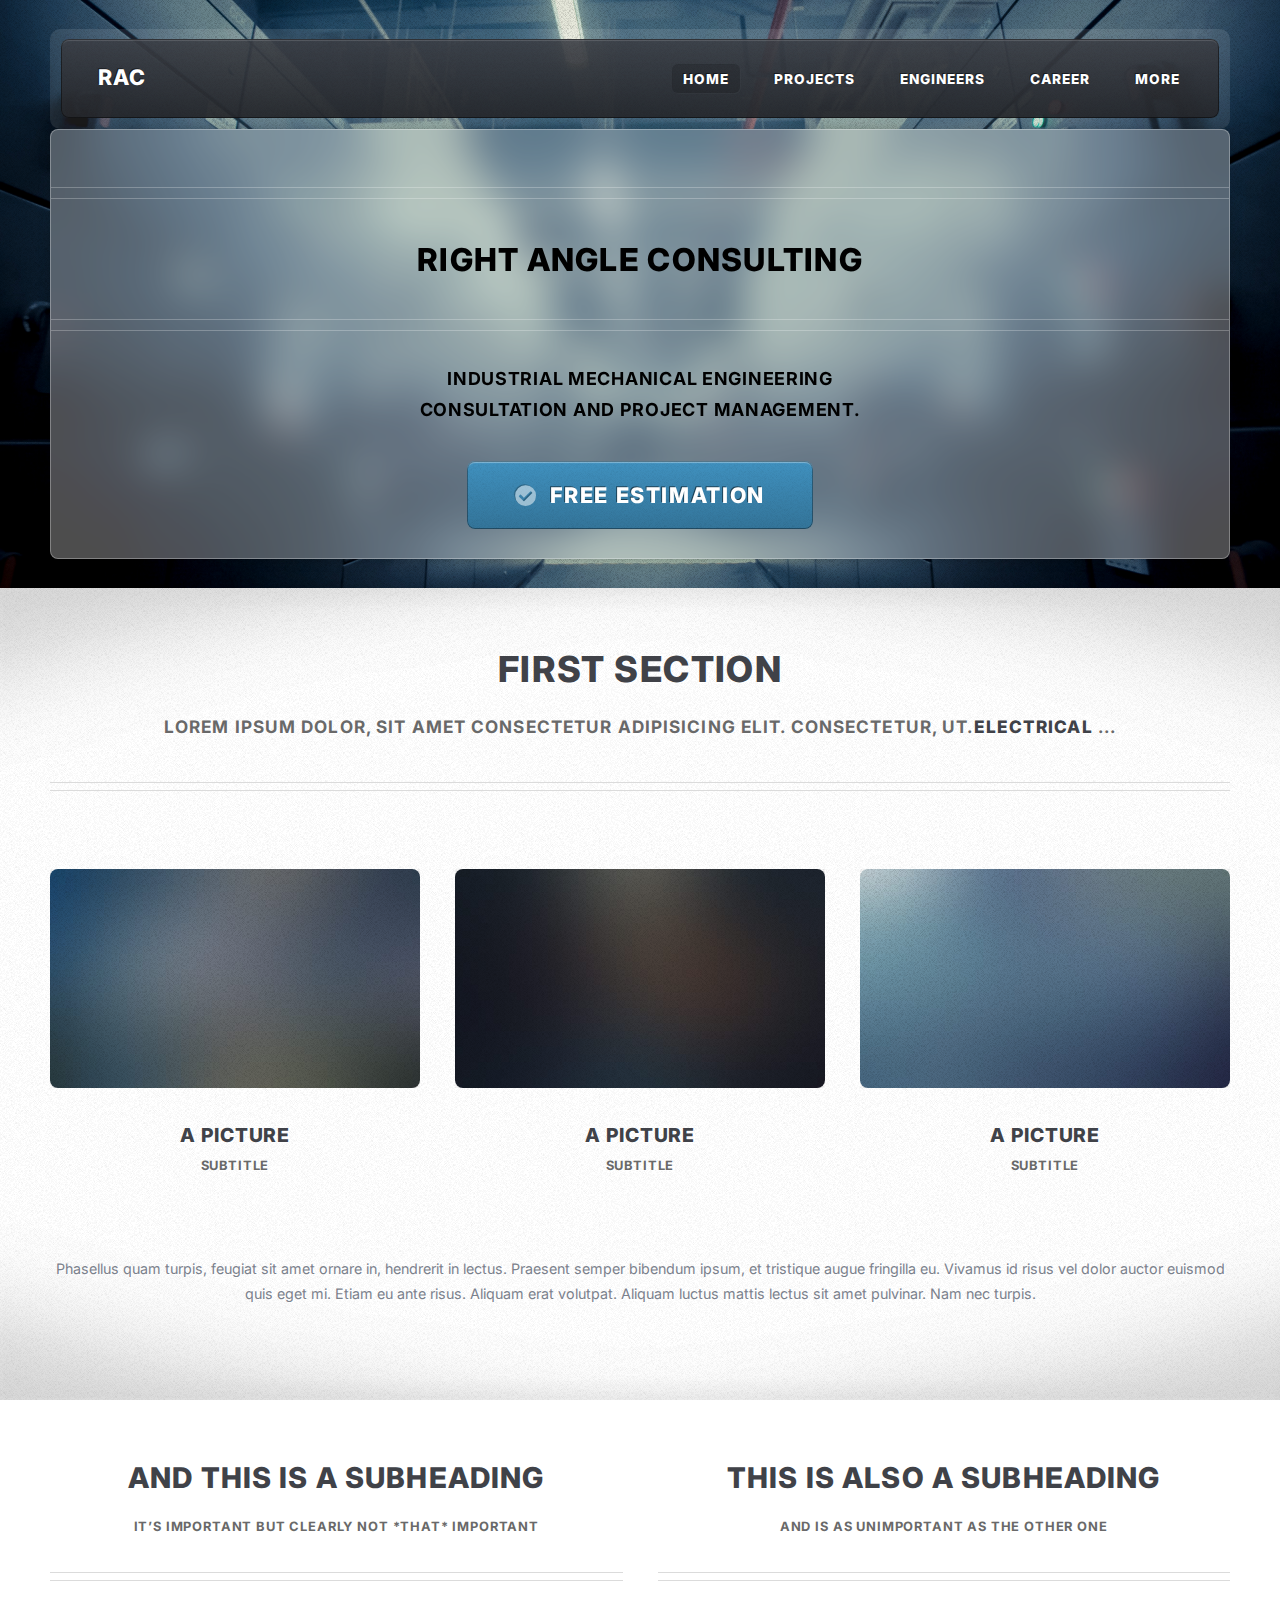
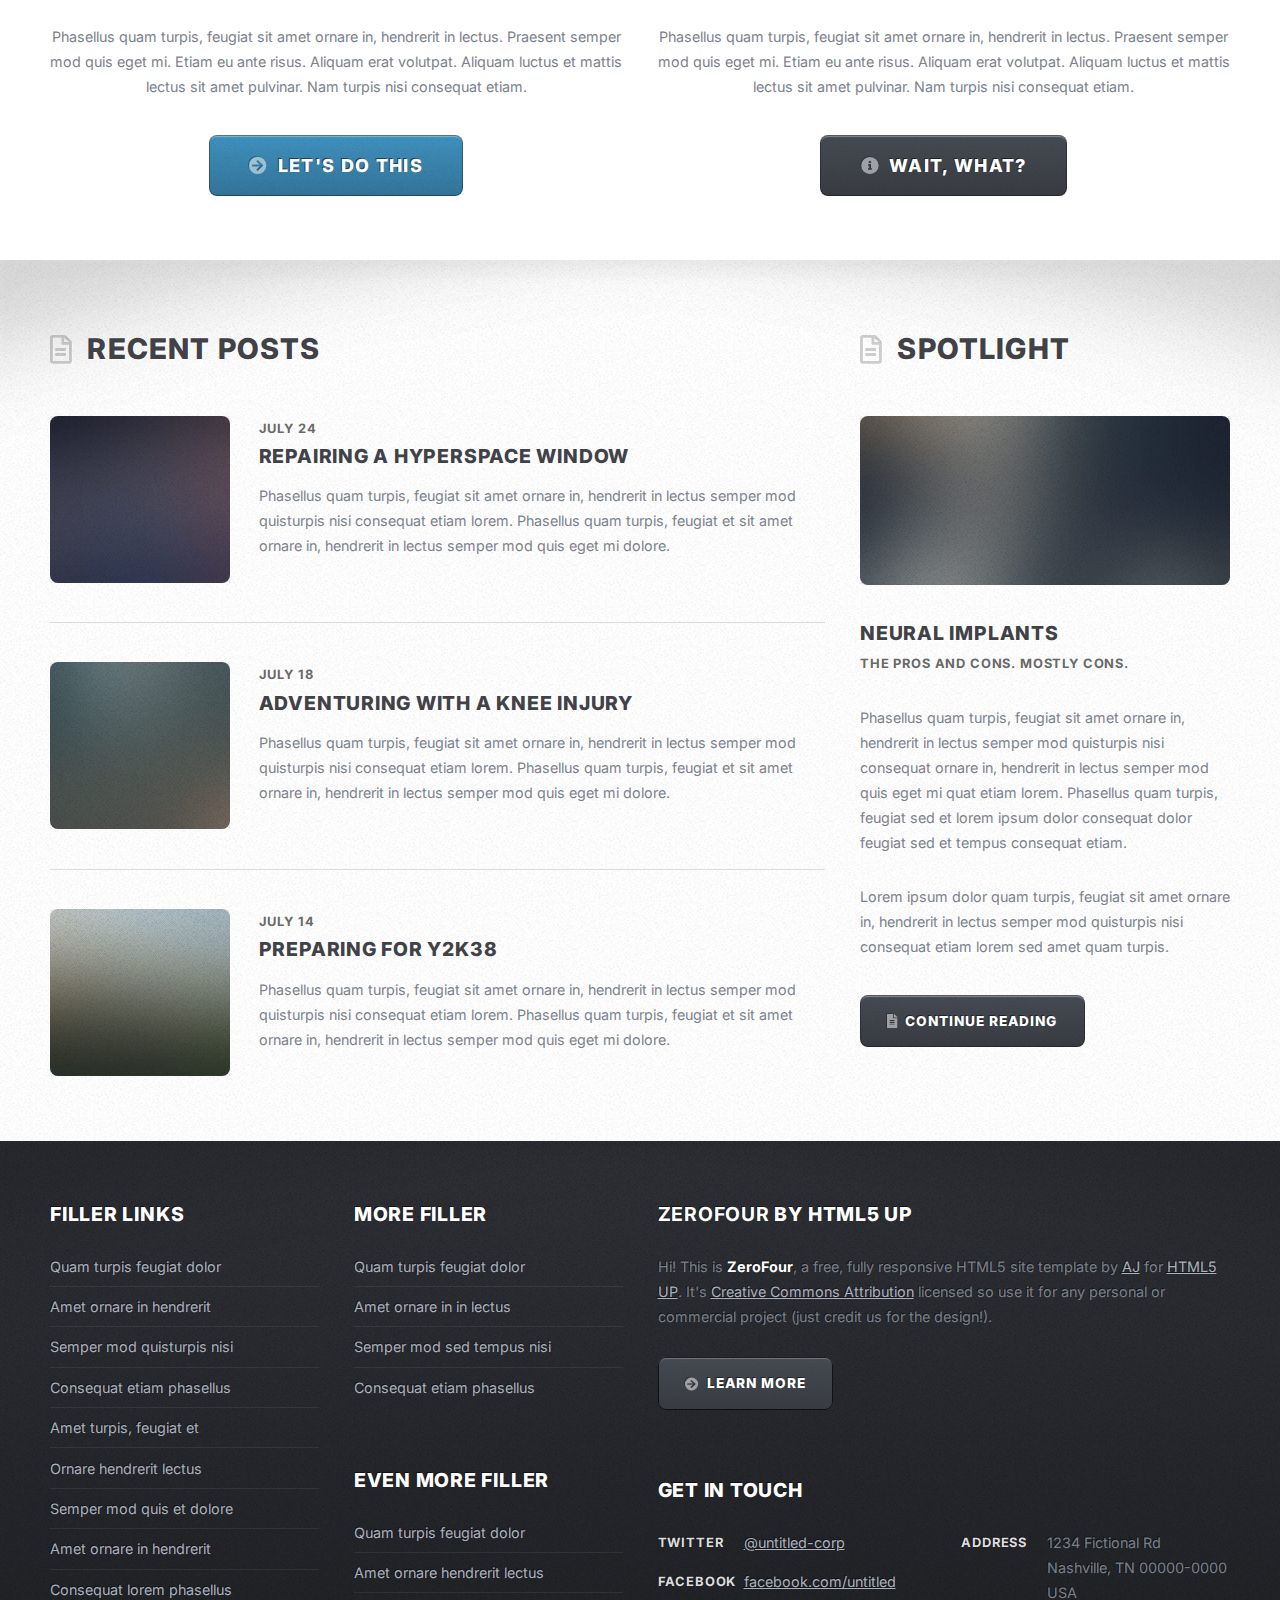
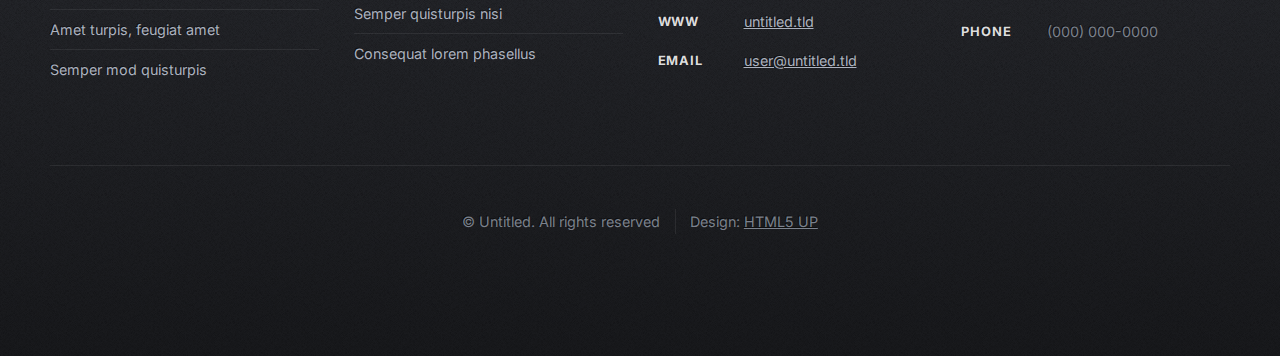
==== index.html @ bf53426b "Initial commit" ====
<!DOCTYPE HTML>
<html>
	<head>
		<title>Zero Mock</title>
		<meta charset="utf-8" />
		<meta name="viewport" content="width=device-width, initial-scale=1, user-scalable=no" />
		<link rel="preconnect" href="https://fonts.googleapis.com">
		<link rel="preconnect" href="https://fonts.gstatic.com" crossorigin>
		<link href="https://fonts.googleapis.com/css2?family=Inter:wght@300&display=swap" rel="stylesheet">
		<link rel="stylesheet" href="assets/css/main.css" />
	</head>
	<body class="homepage is-preload">
		<div id="page-wrapper">

			<!-- Header -->
				<div id="header-wrapper">
					<div class="container">

						<!-- Header -->
							<header id="header">
								<div class="inner">

									<!-- Logo -->
										<h1><a href="index.html" id="logo">RAC</a></h1>

									<!-- Nav -->
										<nav id="nav">
											<ul>
												<li class="current_page_item"><a href="index.html">Home</a></li>
												<li><a href="left-sidebar.html">Projects</a></li>
												<li><a href="right-sidebar.html">Engineers</a></li>
												<li><a href="no-sidebar.html">Career</a></li>
												<li>
													<a href="#">More</a>
													<ul>
														<li><a href="#">Lorem ipsum dolor</a></li>
														<li><a href="#">Magna phasellus</a></li>
														<li>
															<a href="#">Phasellus consequat</a>
															<ul>
																<li><a href="#">Lorem ipsum dolor</a></li>
																<li><a href="#">Phasellus consequat</a></li>
																<li><a href="#">Magna phasellus</a></li>
																<li><a href="#">Etiam dolore nisl</a></li>
															</ul>
														</li>
														<li><a href="#">Veroeros feugiat</a></li>
													</ul>
												</li>
											</ul>
										</nav>

								</div>
							</header>

						<!-- Banner -->
							<div id="banner" class="frostedGlass">
								<h2  ><strong>Right Angle Consulting<br></strong> </h2>
								<p>Industrial mechanical engineering<br> Consultation and Project Management.</p>
								<a href="#" class="button large icon solid fa-check-circle">Free Estimation</a>
							</div>                                 

					</div>
				</div>

			<!-- Main Wrapper -->
				<div id="main-wrapper">
					<div class="wrapper style1">
						<div class="inner">

							<!-- Feature 1 -->
								<section class="container box feature1">
									<div class="row">
										<div class="col-12">
											<header class="first major">
												<h2>first section</h2>
												<p>Lorem ipsum dolor, sit amet consectetur adipisicing elit. Consectetur, ut.<strong>Electrical</strong> ...</p>
											</header>
										</div>
										<div class="col-4 col-12-medium">
											<section>
												<a href="#" class="image featured"><img src="images/pic01.jpg" alt="" /></a>
												<header class="">
													<!-- <header class="second icon solid fa-user"> -->
													<h3>A picture</h3>
													<p>subtitle</p>
												</header>
											</section>
										</div>
										<div class="col-4 col-12-medium">
											<section>
												<a href="#" class="image featured"><img src="images/pic02.jpg" alt="" /></a>
												<header class="">
													<!-- <header class="second icon solid fa-cog"> -->
													<h3>A picture</h3>
													<p>subtitle</p>
												</header>
											</section>
										</div>
										<div class="col-4 col-12-medium">
											<section>
												<a href="#" class="image featured"><img src="images/pic03.jpg" alt="" /></a>
												<header class="">
													<!-- <header class="second icon solid fa-chart-bar"> -->
													<h3>A Picture</h3>
													<p>subtitle</p>
												</header>
											</section>
										</div>
										<div class="col-12">
											<p>Phasellus quam turpis, feugiat sit amet ornare in, hendrerit in lectus. Praesent semper
											bibendum ipsum, et tristique augue fringilla eu. Vivamus id risus vel dolor auctor euismod
											quis eget mi. Etiam eu ante risus. Aliquam erat volutpat. Aliquam luctus mattis lectus sit
											amet pulvinar. Nam nec turpis.</p>
										</div>
									</div>
								</section>

						</div>
					</div>
					<div class="wrapper style2">
						<div class="inner">

							<!-- Feature 2 -->
								<section class="container box feature2">
									<div class="row">
										<div class="col-6 col-12-medium">
											<section>
												<header class="major">
													<h2>And this is a subheading</h2>
													<p>It’s important but clearly not *that* important</p>
												</header>
												<p>Phasellus quam turpis, feugiat sit amet ornare in, hendrerit in lectus.
												Praesent semper mod quis eget mi. Etiam eu ante risus. Aliquam erat volutpat.
												Aliquam luctus et mattis lectus sit amet pulvinar. Nam turpis nisi
												consequat etiam.</p>
												<footer>
													<a href="#" class="button medium icon solid fa-arrow-circle-right">Let's do this</a>
												</footer>
											</section>
										</div>
										<div class="col-6 col-12-medium">
											<section>
												<header class="major">
													<h2>This is also a subheading</h2>
													<p>And is as unimportant as the other one</p>
												</header>
												<p>Phasellus quam turpis, feugiat sit amet ornare in, hendrerit in lectus.
												Praesent semper mod quis eget mi. Etiam eu ante risus. Aliquam erat volutpat.
												Aliquam luctus et mattis lectus sit amet pulvinar. Nam turpis nisi
												consequat etiam.</p>
												<footer>
													<a href="#" class="button medium alt icon solid fa-info-circle">Wait, what?</a>
												</footer>
											</section>
										</div>
									</div>
								</section>

							</div>
					</div>
					<div class="wrapper style3">
						<div class="inner">
							<div class="container">
								<div class="row">
									<div class="col-8 col-12-medium">

										<!-- Article list -->
											<section class="box article-list">
												<h2 class="icon fa-file-alt">Recent Posts</h2>

												<!-- Excerpt -->
													<article class="box excerpt">
														<a href="#" class="image left"><img src="images/pic04.jpg" alt="" /></a>
														<div>
															<header>
																<span class="date">July 24</span>
																<h3><a href="#">Repairing a hyperspace window</a></h3>
															</header>
															<p>Phasellus quam turpis, feugiat sit amet ornare in, hendrerit in lectus
															semper mod quisturpis nisi consequat etiam lorem. Phasellus quam turpis,
															feugiat et sit amet ornare in, hendrerit in lectus semper mod quis eget mi dolore.</p>
														</div>
													</article>

												<!-- Excerpt -->
													<article class="box excerpt">
														<a href="#" class="image left"><img src="images/pic05.jpg" alt="" /></a>
														<div>
															<header>
																<span class="date">July 18</span>
																<h3><a href="#">Adventuring with a knee injury</a></h3>
															</header>
															<p>Phasellus quam turpis, feugiat sit amet ornare in, hendrerit in lectus
															semper mod quisturpis nisi consequat etiam lorem. Phasellus quam turpis,
															feugiat et sit amet ornare in, hendrerit in lectus semper mod quis eget mi dolore.</p>
														</div>
													</article>

												<!-- Excerpt -->
													<article class="box excerpt">
														<a href="#" class="image left"><img src="images/pic06.jpg" alt="" /></a>
														<div>
															<header>
																<span class="date">July 14</span>
																<h3><a href="#">Preparing for Y2K38</a></h3>
															</header>
															<p>Phasellus quam turpis, feugiat sit amet ornare in, hendrerit in lectus
															semper mod quisturpis nisi consequat etiam lorem. Phasellus quam turpis,
															feugiat et sit amet ornare in, hendrerit in lectus semper mod quis eget mi dolore.</p>
														</div>
													</article>

											</section>
									</div>
									<div class="col-4 col-12-medium">

										<!-- Spotlight -->
											<section class="box spotlight">
												<h2 class="icon fa-file-alt">Spotlight</h2>
												<article>
													<a href="#" class="image featured"><img src="images/pic07.jpg" alt=""></a>
													<header>
														<h3><a href="#">Neural Implants</a></h3>
														<p>The pros and cons. Mostly cons.</p>
													</header>
													<p>Phasellus quam turpis, feugiat sit amet ornare in, hendrerit in lectus semper mod
													quisturpis nisi consequat ornare in, hendrerit in lectus semper mod quis eget mi quat etiam
													lorem. Phasellus quam turpis, feugiat sed et lorem ipsum dolor consequat dolor feugiat sed
													et tempus consequat etiam.</p>
													<p>Lorem ipsum dolor quam turpis, feugiat sit amet ornare in, hendrerit in lectus semper
													mod quisturpis nisi consequat etiam lorem sed amet quam turpis.</p>
													<footer>
														<a href="#" class="button alt icon solid fa-file-alt">Continue Reading</a>
													</footer>
												</article>
											</section>

									</div>
								</div>
							</div>
						</div>
					</div>
				</div>

			<!-- Footer Wrapper -->
				<div id="footer-wrapper">
					<footer id="footer" class="container">
						<div class="row">
							<div class="col-3 col-6-medium col-12-small">

								<!-- Links -->
									<section>
										<h2>Filler Links</h2>
										<ul class="divided">
											<li><a href="#">Quam turpis feugiat dolor</a></li>
											<li><a href="#">Amet ornare in hendrerit </a></li>
											<li><a href="#">Semper mod quisturpis nisi</a></li>
											<li><a href="#">Consequat etiam phasellus</a></li>
											<li><a href="#">Amet turpis, feugiat et</a></li>
											<li><a href="#">Ornare hendrerit lectus</a></li>
											<li><a href="#">Semper mod quis et dolore</a></li>
											<li><a href="#">Amet ornare in hendrerit</a></li>
											<li><a href="#">Consequat lorem phasellus</a></li>
											<li><a href="#">Amet turpis, feugiat amet</a></li>
											<li><a href="#">Semper mod quisturpis</a></li>
										</ul>
									</section>

							</div>
							<div class="col-3 col-6-medium col-12-small">

								<!-- Links -->
									<section>
										<h2>More Filler</h2>
										<ul class="divided">
											<li><a href="#">Quam turpis feugiat dolor</a></li>
											<li><a href="#">Amet ornare in in lectus</a></li>
											<li><a href="#">Semper mod sed tempus nisi</a></li>
											<li><a href="#">Consequat etiam phasellus</a></li>
										</ul>
									</section>

								<!-- Links -->
									<section>
										<h2>Even More Filler</h2>
										<ul class="divided">
											<li><a href="#">Quam turpis feugiat dolor</a></li>
											<li><a href="#">Amet ornare hendrerit lectus</a></li>
											<li><a href="#">Semper quisturpis nisi</a></li>
											<li><a href="#">Consequat lorem phasellus</a></li>
										</ul>
									</section>

							</div>
							<div class="col-6 col-12-medium imp-medium">

								<!-- About -->
									<section>
										<h2><strong>ZeroFour</strong> by HTML5 UP</h2>
										<p>Hi! This is <strong>ZeroFour</strong>, a free, fully responsive HTML5 site
										template by <a href="http://twitter.com/ajlkn">AJ</a> for <a href="http://html5up.net/">HTML5 UP</a>.
										It's <a href="http://html5up.net/license/">Creative Commons Attribution</a>
										licensed so use it for any personal or commercial project (just credit us
										for the design!).</p>
										<a href="#" class="button alt icon solid fa-arrow-circle-right">Learn More</a>
									</section>

								<!-- Contact -->
									<section>
										<h2>Get in touch</h2>
										<div>
											<div class="row">
												<div class="col-6 col-12-small">
													<dl class="contact">
														<dt>Twitter</dt>
														<dd><a href="#">@untitled-corp</a></dd>
														<dt>Facebook</dt>
														<dd><a href="#">facebook.com/untitled</a></dd>
														<dt>WWW</dt>
														<dd><a href="#">untitled.tld</a></dd>
														<dt>Email</dt>
														<dd><a href="#">user@untitled.tld</a></dd>
													</dl>
												</div>
												<div class="col-6 col-12-small">
													<dl class="contact">
														<dt>Address</dt>
														<dd>
															1234 Fictional Rd<br />
															Nashville, TN 00000-0000<br />
															USA
														</dd>
														<dt>Phone</dt>
														<dd>(000) 000-0000</dd>
													</dl>
												</div>
											</div>
										</div>
									</section>

							</div>
							<div class="col-12">
								<div id="copyright">
									<ul class="menu">
										<li>&copy; Untitled. All rights reserved</li><li>Design: <a href="http://html5up.net">HTML5 UP</a></li>
									</ul>
								</div>
							</div>
						</div>
					</footer>
				</div>

		</div>

		<!-- Scripts -->
			<script src="assets/js/jquery.min.js"></script>
			<script src="assets/js/jquery.dropotron.min.js"></script>
			<script src="assets/js/browser.min.js"></script>
			<script src="assets/js/breakpoints.min.js"></script>
			<script src="assets/js/util.js"></script>
			<script src="assets/js/main.js"></script>

	</body>
</html>
---- assets/css/main.css ----
@import url("https://fonts.googleapis.com/css?family=Open+Sans:400,400italic,700,800");
@import url("fontawesome-all.min.css");

/*
	ZeroFour by HTML5 UP
	html5up.net | @ajlkn
	Free for personal and commercial use under the CCA 3.0 license (html5up.net/license)
*/

html, body, div, span, applet, object,
iframe, h1, h2, h3, h4, h5, h6, p, blockquote,
pre, a, abbr, acronym, address, big, cite,
code, del, dfn, em, img, ins, kbd, q, s, samp,
small, strike, strong, sub, sup, tt, var, b,
u, i, center, dl, dt, dd, ol, ul, li, fieldset,
form, label, legend, table, caption, tbody,
tfoot, thead, tr, th, td, article, aside,
canvas, details, embed, figure, figcaption,
footer, header, hgroup, menu, nav, output, ruby,
section, summary, time, mark, audio, video {
	margin: 0;
	padding: 0;
	border: 0;
	font-size: 100%;
	font: inherit;
	vertical-align: baseline;}

article, aside, details, figcaption, figure,
footer, header, hgroup, menu, nav, section {
	display: block;}

body {
	line-height: 1;
}

ol, ul {
	list-style: none;
}

blockquote, q {
	quotes: none;
}

	blockquote:before, blockquote:after, q:before, q:after {
		content: '';
		content: none;
	}

table {
	border-collapse: collapse;
	border-spacing: 0;
}

body {
	-webkit-text-size-adjust: none;
}

mark {
	background-color: transparent;
	color: inherit;
}

input::-moz-focus-inner {
	border: 0;
	padding: 0;
}

input, select, textarea {
	-moz-appearance: none;
	-webkit-appearance: none;
	-ms-appearance: none;
	appearance: none;
}

/* Basic */

	html {
		box-sizing: border-box;
	}

	*, *:before, *:after {
		box-sizing: inherit;
	}

	@-ms-viewport {
		width: device-width;
	}

	body {
		background: #303238 url("images/bg01.png");
	}

		body.is-preload * {
			-moz-transition: none !important;
			-webkit-transition: none !important;
			-ms-transition: none !important;
			transition: none !important;
			-moz-animation: none !important;
			-webkit-animation: none !important;
			-ms-animation: none !important;
			animation: none !important;
		}

	body, input, select, textarea {
		/* font-family: 'Open Sans', sans-serif; */
		font-family: 'Inter', sans-serif;
		color: #7b818c;
		font-weight: 400;
		font-size: 11pt;
		line-height: 1.85em;
	}

	a {
		color: inherit;
		text-decoration: underline;
	}

		a:hover {
			text-decoration: none;
		}

	h1, h2, h3, h4, h5, h6 {
		text-transform: uppercase;
		font-weight: 800;
		letter-spacing: 0.04em;
		color: #404248;
		margin: 0 0 1em 0;
	}

	h1 a, h2 a, h3 a, h4 a, h5 a, h6 a {
		color: inherit;
		text-decoration: none;
		outline: 0;
	}

	h2 {
		font-size: 2em;
		margin: 0 0 1.5em 0;
		line-height: 1em;
	}

		h2.icon {
			line-height: 48px;
		}

			h2.icon:before {
				position: relative;
				top: 0.05em;
				margin-right: 0.5em;
				opacity: 0.25;
			}

	h3 {
		font-size: 1.35em;
		margin-top: 2em;
	}

	b, strong {
		color: #404248;
		font-weight: 700;
	}

	i, em {
		font-style: italic;
	}

	br.clear {
		clear: both;
	}

	sub {
		position: relative;
		top: 0.5em;
		font-size: 0.8em;
	}

	sup {
		position: relative;
		top: -0.5em;
		font-size: 0.8em;
	}

	hr {
		border: 0;
		border-top: solid 1px #ddd;
	}

	blockquote {
		border-left: solid 0.5em #ddd;
		padding: 1em 0 1em 2em;
		font-style: italic;
	}

	p, ul, ol, dl, table {
		margin-bottom: 2em;
	}

	.date {
		display: block;
		text-transform: uppercase;
		font-weight: 700;
		letter-spacing: 0.065em;
		font-size: 0.9em;
		color: #696969;
		margin: 0 0 0.25em 0;
	}

/* Container */

	.container {
		margin: 0 auto;
		max-width: calc(100% - 100px);
		width: 1200px;
	}

		@media screen and (max-width: 1280px) {

			.container {
				width: 100%;
			}

		}

		@media screen and (max-width: 980px) {

			.container {
				width: 100%;
			}

		}

		@media screen and (max-width: 736px) {

			.container {
				width: 100%;
				max-width: 100%;
			}

		}

/* Row */

	.row {
		display: flex;
		flex-wrap: wrap;
		box-sizing: border-box;
		align-items: stretch;
	}

		.row > * {
			box-sizing: border-box;
		}

		.row.gtr-uniform > * > :last-child {
			margin-bottom: 0;
		}

		.row.aln-left {
			justify-content: flex-start;
		}

		.row.aln-center {
			justify-content: center;
		}

		.row.aln-right {
			justify-content: flex-end;
		}

		.row.aln-top {
			align-items: flex-start;
		}

		.row.aln-middle {
			align-items: center;
		}

		.row.aln-bottom {
			align-items: flex-end;
		}

		.row > .imp {
			order: -1;
		}

		.row > .col-1 {
			width: 8.33333%;
		}

		.row > .off-1 {
			margin-left: 8.33333%;
		}

		.row > .col-2 {
			width: 16.66667%;
		}

		.row > .off-2 {
			margin-left: 16.66667%;
		}

		.row > .col-3 {
			width: 25%;
		}

		.row > .off-3 {
			margin-left: 25%;
		}

		.row > .col-4 {
			width: 33.33333%;
		}

		.row > .off-4 {
			margin-left: 33.33333%;
		}

		.row > .col-5 {
			width: 41.66667%;
		}

		.row > .off-5 {
			margin-left: 41.66667%;
		}

		.row > .col-6 {
			width: 50%;
		}

		.row > .off-6 {
			margin-left: 50%;
		}

		.row > .col-7 {
			width: 58.33333%;
		}

		.row > .off-7 {
			margin-left: 58.33333%;
		}

		.row > .col-8 {
			width: 66.66667%;
		}

		.row > .off-8 {
			margin-left: 66.66667%;
		}

		.row > .col-9 {
			width: 75%;
		}

		.row > .off-9 {
			margin-left: 75%;
		}

		.row > .col-10 {
			width: 83.33333%;
		}

		.row > .off-10 {
			margin-left: 83.33333%;
		}

		.row > .col-11 {
			width: 91.66667%;
		}

		.row > .off-11 {
			margin-left: 91.66667%;
		}

		.row > .col-12 {
			width: 100%;
		}

		.row > .off-12 {
			margin-left: 100%;
		}

		.row.gtr-0 {
			margin-top: 0px;
			margin-left: 0px;
		}

			.row.gtr-0 > * {
				padding: 0px 0 0 0px;
			}

			.row.gtr-0.gtr-uniform {
				margin-top: 0px;
			}

				.row.gtr-0.gtr-uniform > * {
					padding-top: 0px;
				}

		.row.gtr-25 {
			margin-top: -12.5px;
			margin-left: -12.5px;
		}

			.row.gtr-25 > * {
				padding: 12.5px 0 0 12.5px;
			}

			.row.gtr-25.gtr-uniform {
				margin-top: -12.5px;
			}

				.row.gtr-25.gtr-uniform > * {
					padding-top: 12.5px;
				}

		.row.gtr-50 {
			margin-top: -25px;
			margin-left: -25px;
		}

			.row.gtr-50 > * {
				padding: 25px 0 0 25px;
			}

			.row.gtr-50.gtr-uniform {
				margin-top: -25px;
			}

				.row.gtr-50.gtr-uniform > * {
					padding-top: 25px;
				}

		.row {
			margin-top: -50px;
			margin-left: -50px;
		}

			.row > * {
				padding: 50px 0 0 50px;
			}

			.row.gtr-uniform {
				margin-top: -50px;
			}

				.row.gtr-uniform > * {
					padding-top: 50px;
				}

		.row.gtr-150 {
			margin-top: -75px;
			margin-left: -75px;
		}

			.row.gtr-150 > * {
				padding: 75px 0 0 75px;
			}

			.row.gtr-150.gtr-uniform {
				margin-top: -75px;
			}

				.row.gtr-150.gtr-uniform > * {
					padding-top: 75px;
				}

		.row.gtr-200 {
			margin-top: -100px;
			margin-left: -100px;
		}

			.row.gtr-200 > * {
				padding: 100px 0 0 100px;
			}

			.row.gtr-200.gtr-uniform {
				margin-top: -100px;
			}

				.row.gtr-200.gtr-uniform > * {
					padding-top: 100px;
				}

		@media screen and (max-width: 1280px) {

			.row {
				display: flex;
				flex-wrap: wrap;
				box-sizing: border-box;
				align-items: stretch;
			}

				.row > * {
					box-sizing: border-box;
				}

				.row.gtr-uniform > * > :last-child {
					margin-bottom: 0;
				}

				.row.aln-left {
					justify-content: flex-start;
				}

				.row.aln-center {
					justify-content: center;
				}

				.row.aln-right {
					justify-content: flex-end;
				}

				.row.aln-top {
					align-items: flex-start;
				}

				.row.aln-middle {
					align-items: center;
				}

				.row.aln-bottom {
					align-items: flex-end;
				}

				.row > .imp-large {
					order: -1;
				}

				.row > .col-1-large {
					width: 8.33333%;
				}

				.row > .off-1-large {
					margin-left: 8.33333%;
				}

				.row > .col-2-large {
					width: 16.66667%;
				}

				.row > .off-2-large {
					margin-left: 16.66667%;
				}

				.row > .col-3-large {
					width: 25%;
				}

				.row > .off-3-large {
					margin-left: 25%;
				}

				.row > .col-4-large {
					width: 33.33333%;
				}

				.row > .off-4-large {
					margin-left: 33.33333%;
				}

				.row > .col-5-large {
					width: 41.66667%;
				}

				.row > .off-5-large {
					margin-left: 41.66667%;
				}

				.row > .col-6-large {
					width: 50%;
				}

				.row > .off-6-large {
					margin-left: 50%;
				}

				.row > .col-7-large {
					width: 58.33333%;
				}

				.row > .off-7-large {
					margin-left: 58.33333%;
				}

				.row > .col-8-large {
					width: 66.66667%;
				}

				.row > .off-8-large {
					margin-left: 66.66667%;
				}

				.row > .col-9-large {
					width: 75%;
				}

				.row > .off-9-large {
					margin-left: 75%;
				}

				.row > .col-10-large {
					width: 83.33333%;
				}

				.row > .off-10-large {
					margin-left: 83.33333%;
				}

				.row > .col-11-large {
					width: 91.66667%;
				}

				.row > .off-11-large {
					margin-left: 91.66667%;
				}

				.row > .col-12-large {
					width: 100%;
				}

				.row > .off-12-large {
					margin-left: 100%;
				}

				.row.gtr-0 {
					margin-top: 0px;
					margin-left: 0px;
				}

					.row.gtr-0 > * {
						padding: 0px 0 0 0px;
					}

					.row.gtr-0.gtr-uniform {
						margin-top: 0px;
					}

						.row.gtr-0.gtr-uniform > * {
							padding-top: 0px;
						}

				.row.gtr-25 {
					margin-top: -8.75px;
					margin-left: -8.75px;
				}

					.row.gtr-25 > * {
						padding: 8.75px 0 0 8.75px;
					}

					.row.gtr-25.gtr-uniform {
						margin-top: -8.75px;
					}

						.row.gtr-25.gtr-uniform > * {
							padding-top: 8.75px;
						}

				.row.gtr-50 {
					margin-top: -17.5px;
					margin-left: -17.5px;
				}

					.row.gtr-50 > * {
						padding: 17.5px 0 0 17.5px;
					}

					.row.gtr-50.gtr-uniform {
						margin-top: -17.5px;
					}

						.row.gtr-50.gtr-uniform > * {
							padding-top: 17.5px;
						}

				.row {
					margin-top: -35px;
					margin-left: -35px;
				}

					.row > * {
						padding: 35px 0 0 35px;
					}

					.row.gtr-uniform {
						margin-top: -35px;
					}

						.row.gtr-uniform > * {
							padding-top: 35px;
						}

				.row.gtr-150 {
					margin-top: -52.5px;
					margin-left: -52.5px;
				}

					.row.gtr-150 > * {
						padding: 52.5px 0 0 52.5px;
					}

					.row.gtr-150.gtr-uniform {
						margin-top: -52.5px;
					}

						.row.gtr-150.gtr-uniform > * {
							padding-top: 52.5px;
						}

				.row.gtr-200 {
					margin-top: -70px;
					margin-left: -70px;
				}

					.row.gtr-200 > * {
						padding: 70px 0 0 70px;
					}

					.row.gtr-200.gtr-uniform {
						margin-top: -70px;
					}

						.row.gtr-200.gtr-uniform > * {
							padding-top: 70px;
						}

		}

		@media screen and (max-width: 980px) {

			.row {
				display: flex;
				flex-wrap: wrap;
				box-sizing: border-box;
				align-items: stretch;
			}

				.row > * {
					box-sizing: border-box;
				}

				.row.gtr-uniform > * > :last-child {
					margin-bottom: 0;
				}

				.row.aln-left {
					justify-content: flex-start;
				}

				.row.aln-center {
					justify-content: center;
				}

				.row.aln-right {
					justify-content: flex-end;
				}

				.row.aln-top {
					align-items: flex-start;
				}

				.row.aln-middle {
					align-items: center;
				}

				.row.aln-bottom {
					align-items: flex-end;
				}

				.row > .imp-medium {
					order: -1;
				}

				.row > .col-1-medium {
					width: 8.33333%;
				}

				.row > .off-1-medium {
					margin-left: 8.33333%;
				}

				.row > .col-2-medium {
					width: 16.66667%;
				}

				.row > .off-2-medium {
					margin-left: 16.66667%;
				}

				.row > .col-3-medium {
					width: 25%;
				}

				.row > .off-3-medium {
					margin-left: 25%;
				}

				.row > .col-4-medium {
					width: 33.33333%;
				}

				.row > .off-4-medium {
					margin-left: 33.33333%;
				}

				.row > .col-5-medium {
					width: 41.66667%;
				}

				.row > .off-5-medium {
					margin-left: 41.66667%;
				}

				.row > .col-6-medium {
					width: 50%;
				}

				.row > .off-6-medium {
					margin-left: 50%;
				}

				.row > .col-7-medium {
					width: 58.33333%;
				}

				.row > .off-7-medium {
					margin-left: 58.33333%;
				}

				.row > .col-8-medium {
					width: 66.66667%;
				}

				.row > .off-8-medium {
					margin-left: 66.66667%;
				}

				.row > .col-9-medium {
					width: 75%;
				}

				.row > .off-9-medium {
					margin-left: 75%;
				}

				.row > .col-10-medium {
					width: 83.33333%;
				}

				.row > .off-10-medium {
					margin-left: 83.33333%;
				}

				.row > .col-11-medium {
					width: 91.66667%;
				}

				.row > .off-11-medium {
					margin-left: 91.66667%;
				}

				.row > .col-12-medium {
					width: 100%;
				}

				.row > .off-12-medium {
					margin-left: 100%;
				}

				.row.gtr-0 {
					margin-top: 0px;
					margin-left: 0px;
				}

					.row.gtr-0 > * {
						padding: 0px 0 0 0px;
					}

					.row.gtr-0.gtr-uniform {
						margin-top: 0px;
					}

						.row.gtr-0.gtr-uniform > * {
							padding-top: 0px;
						}

				.row.gtr-25 {
					margin-top: -12.5px;
					margin-left: -12.5px;
				}

					.row.gtr-25 > * {
						padding: 12.5px 0 0 12.5px;
					}

					.row.gtr-25.gtr-uniform {
						margin-top: -12.5px;
					}

						.row.gtr-25.gtr-uniform > * {
							padding-top: 12.5px;
						}

				.row.gtr-50 {
					margin-top: -25px;
					margin-left: -25px;
				}

					.row.gtr-50 > * {
						padding: 25px 0 0 25px;
					}

					.row.gtr-50.gtr-uniform {
						margin-top: -25px;
					}

						.row.gtr-50.gtr-uniform > * {
							padding-top: 25px;
						}

				.row {
					margin-top: -50px;
					margin-left: -50px;
				}

					.row > * {
						padding: 50px 0 0 50px;
					}

					.row.gtr-uniform {
						margin-top: -50px;
					}

						.row.gtr-uniform > * {
							padding-top: 50px;
						}

				.row.gtr-150 {
					margin-top: -75px;
					margin-left: -75px;
				}

					.row.gtr-150 > * {
						padding: 75px 0 0 75px;
					}

					.row.gtr-150.gtr-uniform {
						margin-top: -75px;
					}

						.row.gtr-150.gtr-uniform > * {
							padding-top: 75px;
						}

				.row.gtr-200 {
					margin-top: -100px;
					margin-left: -100px;
				}

					.row.gtr-200 > * {
						padding: 100px 0 0 100px;
					}

					.row.gtr-200.gtr-uniform {
						margin-top: -100px;
					}

						.row.gtr-200.gtr-uniform > * {
							padding-top: 100px;
						}

		}

		@media screen and (max-width: 736px) {

			.row {
				display: flex;
				flex-wrap: wrap;
				box-sizing: border-box;
				align-items: stretch;
			}

				.row > * {
					box-sizing: border-box;
				}

				.row.gtr-uniform > * > :last-child {
					margin-bottom: 0;
				}

				.row.aln-left {
					justify-content: flex-start;
				}

				.row.aln-center {
					justify-content: center;
				}

				.row.aln-right {
					justify-content: flex-end;
				}

				.row.aln-top {
					align-items: flex-start;
				}

				.row.aln-middle {
					align-items: center;
				}

				.row.aln-bottom {
					align-items: flex-end;
				}

				.row > .imp-small {
					order: -1;
				}

				.row > .col-1-small {
					width: 8.33333%;
				}

				.row > .off-1-small {
					margin-left: 8.33333%;
				}

				.row > .col-2-small {
					width: 16.66667%;
				}

				.row > .off-2-small {
					margin-left: 16.66667%;
				}

				.row > .col-3-small {
					width: 25%;
				}

				.row > .off-3-small {
					margin-left: 25%;
				}

				.row > .col-4-small {
					width: 33.33333%;
				}

				.row > .off-4-small {
					margin-left: 33.33333%;
				}

				.row > .col-5-small {
					width: 41.66667%;
				}

				.row > .off-5-small {
					margin-left: 41.66667%;
				}

				.row > .col-6-small {
					width: 50%;
				}

				.row > .off-6-small {
					margin-left: 50%;
				}

				.row > .col-7-small {
					width: 58.33333%;
				}

				.row > .off-7-small {
					margin-left: 58.33333%;
				}

				.row > .col-8-small {
					width: 66.66667%;
				}

				.row > .off-8-small {
					margin-left: 66.66667%;
				}

				.row > .col-9-small {
					width: 75%;
				}

				.row > .off-9-small {
					margin-left: 75%;
				}

				.row > .col-10-small {
					width: 83.33333%;
				}

				.row > .off-10-small {
					margin-left: 83.33333%;
				}

				.row > .col-11-small {
					width: 91.66667%;
				}

				.row > .off-11-small {
					margin-left: 91.66667%;
				}

				.row > .col-12-small {
					width: 100%;
				}

				.row > .off-12-small {
					margin-left: 100%;
				}

				.row.gtr-0 {
					margin-top: 0px;
					margin-left: 0px;
				}

					.row.gtr-0 > * {
						padding: 0px 0 0 0px;
					}

					.row.gtr-0.gtr-uniform {
						margin-top: 0px;
					}

						.row.gtr-0.gtr-uniform > * {
							padding-top: 0px;
						}

				.row.gtr-25 {
					margin-top: -2.5px;
					margin-left: -2.5px;
				}

					.row.gtr-25 > * {
						padding: 2.5px 0 0 2.5px;
					}

					.row.gtr-25.gtr-uniform {
						margin-top: -2.5px;
					}

						.row.gtr-25.gtr-uniform > * {
							padding-top: 2.5px;
						}

				.row.gtr-50 {
					margin-top: -5px;
					margin-left: -5px;
				}

					.row.gtr-50 > * {
						padding: 5px 0 0 5px;
					}

					.row.gtr-50.gtr-uniform {
						margin-top: -5px;
					}

						.row.gtr-50.gtr-uniform > * {
							padding-top: 5px;
						}

				.row {
					margin-top: -10px;
					margin-left: -10px;
				}

					.row > * {
						padding: 10px 0 0 10px;
					}

					.row.gtr-uniform {
						margin-top: -10px;
					}

						.row.gtr-uniform > * {
							padding-top: 10px;
						}

				.row.gtr-150 {
					margin-top: -15px;
					margin-left: -15px;
				}

					.row.gtr-150 > * {
						padding: 15px 0 0 15px;
					}

					.row.gtr-150.gtr-uniform {
						margin-top: -15px;
					}

						.row.gtr-150.gtr-uniform > * {
							padding-top: 15px;
						}

				.row.gtr-200 {
					margin-top: -20px;
					margin-left: -20px;
				}

					.row.gtr-200 > * {
						padding: 20px 0 0 20px;
					}

					.row.gtr-200.gtr-uniform {
						margin-top: -20px;
					}

						.row.gtr-200.gtr-uniform > * {
							padding-top: 20px;
						}

		}

/* Section/Article */

	section, article {
		margin-bottom: 5em;
	}

	section > :last-child,
	article > :last-child,
	section:last-child,
	article:last-child {
		margin-bottom: 0;
	}

	header {
		margin: 0 0 2em 0;
	}

		header h2, header h3 {
			margin: 0 0 0.25em 0;
		}

		header p {
			display: block;
			text-transform: uppercase;
			font-weight: 700;
			letter-spacing: 0.065em;
			font-size: 0.9em;
			color: #696969;
			margin: 0;
		}

			header p strong {
				color: #404248;
				font-weight: 800;
			}

	footer {
		margin: 2.5em 0 0 0;
	}

	header.major {
		border-bottom: solid 1px #dbdbdb;
		margin: 0 0 3em 0;
	}

		header.major:after {
			content: '';
			display: block;
			border-top: solid 1px #dbdbdb;
			height: 8px;
		}

		header.major h2, header.major h3 {
			margin: 0 0 1.2em 0;
		}

		header.major p {
			margin: 0 0 1.5em 0;
			position: relative;
			top: -1em;
		}

/* Forms */

	form label {
		display: block;
		text-transform: uppercase;
		font-weight: 800;
		letter-spacing: 0.04em;
		color: #404248;
		margin: 0 0 1em 0;
		font-size: 0.8em;
	}

	form input[type="text"],
	form input[type="email"],
	form input[type="password"],
	form select,
	form textarea {
		-webkit-appearance: none;
		display: block;
		width: 100%;
		border-radius: 8px;
		border: solid 1px #eee;
	}

	form input[type="text"]:focus,
	form input[type="email"]:focus,
	form input[type="password"]:focus,
	form select:focus,
	form textarea:focus {
		box-shadow: 0 0 2px 1px #4091bf;
	}

	form input[type="text"],
	form input[type="email"],
	form input[type="password"] {
		line-height: 3em;
		padding: 0 1em;
	}

	form select {
		line-height: 3em;
		padding: 0 1em;
	}

	form textarea {
		min-height: 9em;
		padding: 1em;
	}

	form ::-webkit-input-placeholder,
	form :-moz-placeholder,
	form ::-moz-placeholder,
	form :-ms-input-placeholder {
		color: #555 !important;
	}

	form ::-moz-focus-inner {
		border: 0;
	}

/* Tables */

	table {
		width: 100%;
	}

		table.default {
			width: 100%;
		}

			table.default tr {
				border-top: solid 1px #eee;
			}

				table.default tr:first-child {
					border-top: 0;
				}

			table.default td {
				padding: 0.5em 1em 0.5em 1em;
			}

			table.default th {
				text-align: left;
				padding: 0.5em 1em 0.5em 1em;
				text-transform: uppercase;
				font-weight: 800;
				letter-spacing: 0.04em;
				margin: 0 0 1em 0;
				font-size: 0.8em;
			}

			table.default thead {
				background: #404248;
				color: #fff;
			}

/* Image */

	.image {
		position: relative;
		display: inline-block;
	}

		.image img {
			display: block;
			width: 100%;
			border-radius: 8px;
		}

		.image:before {
			content: '';
			display: block;
			position: absolute;
			left: 0;
			top: 0;
			background: url("images/bg01.png");
			width: 100%;
			height: 100%;
			opacity: 0.75;
		}

		.image.fit {
			display: block;
			width: 100%;
		}

		.image.featured {
			display: block;
			width: 100%;
			margin: 0 0 2.5em 0;
		}

		.image.left {
			float: left;
			margin: 0 2em 2em 0;
		}

		.image.centered {
			display: block;
			margin: 0 0 2.5em 0;
		}

			.image.centered img {
				margin: 0 auto;
				width: auto;
			}

/* Button */

	input[type="button"],
	input[type="submit"],
	input[type="reset"],
	button,
	.button {
		background-image: -moz-linear-gradient(top, rgba(0, 0, 0, 0), rgba(0, 0, 0, 0.2)), url("images/bg02.png");
		background-image: -webkit-linear-gradient(top, rgba(0, 0, 0, 0), rgba(0, 0, 0, 0.2)), url("images/bg02.png");
		background-image: -ms-linear-gradient(top, rgba(0, 0, 0, 0), rgba(0, 0, 0, 0.2)), url("images/bg02.png");
		background-image: linear-gradient(top, rgba(0, 0, 0, 0), rgba(0, 0, 0, 0.2)), url("images/bg02.png");
		-moz-transition: background-color 0.2s ease-in-out;
		-webkit-transition: background-color 0.2s ease-in-out;
		-ms-transition: background-color 0.2s ease-in-out;
		transition: background-color 0.2s ease-in-out;
		-webkit-appearance: none;
		position: relative;
		display: inline-block;
		background-color: #4091bf;
		border-radius: 8px;
		box-shadow: inset 0px 0px 0px 1px rgba(0, 0, 0, 0.35), inset 0px 2px 1px 0px rgba(255, 255, 255, 0.35);
		text-shadow: -1px -1px 0 rgba(0, 0, 0, 0.5);
		color: #fff !important;
		text-decoration: none;
		text-transform: uppercase;
		font-weight: 800;
		font-size: 0.95em;
		letter-spacing: 0.075em;
		padding: 1em 2em;
		outline: 0;
		border: 0;
		white-space: nowrap;
		cursor: pointer;
	}

		input[type="button"].icon:before,
		input[type="submit"].icon:before,
		input[type="reset"].icon:before,
		button.icon:before,
		.button.icon:before {
			opacity: 0.5;
			margin-right: 0.5em;
			position: relative;
			top: 0.05em;
		}

		input[type="button"]:hover,
		input[type="submit"]:hover,
		input[type="reset"]:hover,
		button:hover,
		.button:hover {
			background-color: #50a1cf;
		}

		input[type="button"]:active,
		input[type="submit"]:active,
		input[type="reset"]:active,
		button:active,
		.button:active {
			background-color: #3081af;
		}

		input[type="button"].medium,
		input[type="submit"].medium,
		input[type="reset"].medium,
		button.medium,
		.button.medium {
			font-size: 1.25em;
			padding: 1em 2.25em;
		}

		input[type="button"].large,
		input[type="submit"].large,
		input[type="reset"].large,
		button.large,
		.button.large {
			font-size: 1.5em;
			padding: 1em 2.25em;
		}

		input[type="button"].alt,
		input[type="submit"].alt,
		input[type="reset"].alt,
		button.alt,
		.button.alt {
			background-color: #464a52;
		}

			input[type="button"].alt:hover,
			input[type="submit"].alt:hover,
			input[type="reset"].alt:hover,
			button.alt:hover,
			.button.alt:hover {
				background-color: #565a62;
			}

			input[type="button"].alt:active,
			input[type="submit"].alt:active,
			input[type="reset"].alt:active,
			button.alt:active,
			.button.alt:active {
				background-color: #363a42;
			}

/* List */

	dl.contact dt {
		display: block;
		text-transform: uppercase;
		font-weight: 700;
		letter-spacing: 0.065em;
		font-size: 0.9em;
		color: #696969;
		float: left;
		width: 6em;
	}

	dl.contact dd {
		margin: 0 0 1em 6em;
	}

	ul.default {
		list-style: disc;
		padding-left: 1em;
	}

		ul.default li {
			padding-left: 0.5em;
		}

	ul.actions li {
		display: inline-block;
		padding: 0 0 0 0.25em;
		margin: 0 0 0 0.25em;
	}

		ul.actions li:first-child {
			margin-left: 0;
			padding-left: 0;
		}

	ul.menu li {
		border-left: solid 1px #eee;
		display: inline-block;
		padding: 0 0 0 1em;
		margin: 0 0 0 1em;
	}

		ul.menu li:first-child {
			border-left: 0;
			margin-left: 0;
			padding-left: 0;
		}

	ul.divided li {
		border-top: solid 1px #eee;
		padding: 0.5em 0 0 0;
		margin: 0.5em 0 0 0;
	}

		ul.divided li:first-child {
			border-top: 0 !important;
			padding-top: 0 !important;
			margin-top: 0 !important;
		}

	ol.default {
		list-style: decimal;
		padding-left: 1.25em;
	}

		ol.default li {
			padding-left: 0.25em;
		}

/* Box */

	.box.excerpt {
		position: relative;
		overflow: hidden;
	}

		.box.excerpt header {
			margin: 0 0 1em 0;
		}

		.box.excerpt .image, .box.excerpt p {
			margin-bottom: 0;
		}

	.box.feature1 {
		text-align: center;
	}

		.box.feature1 header {
			margin-bottom: 3em;
		}

			.box.feature1 header.first h2 {
				font-size: 2.5em;
			}

			.box.feature1 header.first p {
				font-size: 1.2em;
			}

			.box.feature1 header.second {
				position: relative;
				display: inline-block;
				text-align: left;
				margin: 0 auto;
				white-space: nowrap;
				left: 24px;
			}

				.box.feature1 header.second p {
					line-height: 1em;
				}

				.box.feature1 header.second:before {
					font-size: 48px;
					position: absolute;
					right: 100%;
					margin-right: 18px;
					opacity: 0.5;
					bottom: -4px;
				}

	.box.feature2 {
		text-align: center;
	}

	.box.article-list article {
		border-bottom: solid 1px #dbdbdb;
		margin: 0 0 2.75em 0;
		padding: 0 0 2.75em 0;
	}

		.box.article-list article:last-child {
			border-bottom: 0;
			margin-bottom: 0;
			padding-bottom: 0;
		}

/* Icons */

	.icon {
		text-decoration: none;
		text-decoration: none;
	}

		.icon:before {
			-moz-osx-font-smoothing: grayscale;
			-webkit-font-smoothing: antialiased;
			display: inline-block;
			font-style: normal;
			font-variant: normal;
			text-rendering: auto;
			line-height: 1;
			text-transform: none !important;
			font-family: 'Font Awesome 5 Free';
			font-weight: 400;
		}

		.icon.solid:before {
			font-weight: 900;
		}

		.icon.brands:before {
			font-family: 'Font Awesome 5 Brands';
		}

		.icon > .label {
			display: none;
		}

/* Nav */

	#nav {
		position: absolute;
		right: 2em;
		top: 0;
		line-height: 5.5em;
	}

		#nav > ul > li {
			float: left;
			padding: 0 0.8em 0 0.8em;
		}

			#nav > ul > li > a, #nav > ul > li > span {
				color: #fff;
				text-decoration: none;
				text-transform: uppercase;
				font-weight: 800;
				font-size: 0.95em;
				letter-spacing: 0.075em;
				padding: 0.5em 0.8em 0.5em 0.8em;
				border-radius: 6px;
				outline: 0;
			}

			#nav > ul > li.active > a,
			#nav > ul > li.current_page_item > a,
			#nav > ul > li.active > span,
			#nav > ul > li.current_page_item > span {
				background: rgba(0, 0, 0, 0.15);
				box-shadow: inset 1px 1px 0px 0px rgba(0, 0, 0, 0.025), 1px 1px 0px 0px rgba(255, 255, 255, 0.025);
			}

			#nav > ul > li:last-child {
				padding-right: 0;
			}

			#nav > ul > li > ul {
				display: none;
			}

	.dropotron {
		background-image: -moz-linear-gradient(top, rgba(0, 0, 0, 0.35), rgba(0, 0, 0, 0)), url("images/bg02.png");
		background-image: -webkit-linear-gradient(top, rgba(0, 0, 0, 0.35), rgba(0, 0, 0, 0)), url("images/bg02.png");
		background-image: -ms-linear-gradient(top, rgba(0, 0, 0, 0.35), rgba(0, 0, 0, 0)), url("images/bg02.png");
		background-image: linear-gradient(top, rgba(0, 0, 0, 0.35), rgba(0, 0, 0, 0)), url("images/bg02.png");
		position: relative;
		background-color: #3B3E45;
		background-color: rgba(59, 62, 69, 0.9);
		border-radius: 8px;
		box-shadow: inset 0px 0px 0px 1px rgba(0, 0, 0, 0.5), inset 0px 0px 0px 2px rgba(255, 255, 255, 0.075), inset 0px 2px 1px 0px rgba(255, 255, 255, 0.2), 0px 2px 14px 0px rgba(0, 0, 0, 0.4);
		text-shadow: -1px -1px 0 rgba(0, 0, 0, 0.5);
		padding: 1.5em;
		line-height: 2.5em;
		min-width: 15em;
	}

		.dropotron.level-0 {
			border-top-left-radius: 0;
			border-top-right-radius: 0;
			margin-top: -2px;
			box-shadow: inset 0px 0px 0px 1px rgba(0, 0, 0, 0.5), inset 0px 0px 0px 2px rgba(255, 255, 255, 0.075), 0px 2px 14px 0px rgba(0, 0, 0, 0.4);
		}

		.dropotron a, .dropotron span {
			color: #aaa;
			text-decoration: none;
			text-transform: uppercase;
			font-weight: 800;
			font-size: 0.8em;
			letter-spacing: 0.075em;
			outline: 0;
		}

		.dropotron li:hover > a, .dropotron li:hover > span {
			color: #fff;
		}

/* Banner */

	#banner {
		text-align: center;
		width: 940px;
		margin: 0 auto;
		overflow: hidden;
		padding: 9em 0 6em 0;
	}

		#banner h2 {
			border: solid 1px rgba(255, 255, 255, 0.25);
			border-left: 0;
			border-right: 0;
			color: rgb(241, 240, 240);
			color: rgb(0, 0, 0);
			font-size: 2.35em;
			font-weight: 700;
			line-height: 1.3em;
			margin: 0 0 1.5em 0;
		}

			#banner h2 strong {
				font-weight: 800;
				color: inherit;
			}

			#banner h2:before {
				content: '';
				display: block;
				border-top: solid 1px;
				border-color: #888;
				border-color: rgba(255, 255, 255, 0.25);
				margin: 10px 0 1.25em 0;
			}

			#banner h2:after {
				content: '';
				display: block;
				border-bottom: solid 1px;
				border-color: #888;
				border-color: rgba(255, 255, 255, 0.25);
				margin: 1.25em 0 10px 0;
			}

		#banner p {
			text-transform: uppercase;
			color: #fff;
			color: rgb(0, 0, 0);
			font-size: 1.5em;
			font-weight: 700;
			line-height: 1.3em;
			letter-spacing: 0.04em;
			float: left;
			text-align: right;
			width: 60%;
			line-height: 1.5em;
			margin: 0;
			/* margin-top: 2%; */
		}

/* Sidebar */

	#sidebar h2 {
		font-size: 1.5em;
	}

/* Wrappers */

	#header-wrapper {
		background: url("images/bg01.png"), url("../../images/electrical-2476782.jpg");
		background-position: top left, center center;
		background-size: auto, cover;
		padding: 3em 0;
	}

	#main-wrapper {
		background: #fff;
	}

	#footer-wrapper {
		background-image: -moz-linear-gradient(top, rgba(0, 0, 0, 0), rgba(0, 0, 0, 0.5)), url("images/bg03.png"), url("images/bg02.png");
		background-image: -webkit-linear-gradient(top, rgba(0, 0, 0, 0), rgba(0, 0, 0, 0.5)), url("images/bg03.png"), url("images/bg02.png");
		background-image: -ms-linear-gradient(top, rgba(0, 0, 0, 0), rgba(0, 0, 0, 0.5)), url("images/bg03.png"), url("images/bg02.png");
		background-image: linear-gradient(top, rgba(0, 0, 0, 0), rgba(0, 0, 0, 0.5)), url("images/bg03.png"), url("images/bg02.png");
		position: relative;
		background-repeat: repeat-x, no-repeat, repeat;
		background-size: 100% 100%, 100% 15em, auto auto;
		background-position: top left, top center, top left;
		padding: 7em 0 7em 0;
	}

	.wrapper {
		padding: 7em 0 7em 0;
	}

		.wrapper > .inner {
			position: relative;
			z-index: 2;
		}

		.wrapper.style1 {
			position: relative;
			text-shadow: 1px 1px 0 #fff;
			background-color: #fff;
			background-image: url("images/bg03.png"), url("images/bg04.png"), url("images/bg02.png");
			background-repeat: no-repeat, no-repeat, repeat;
			background-size: 100% 15em, 100% 15em, auto auto;
			background-position: top center, bottom center, top left;
		}

		.wrapper.style3 {
			position: relative;
			text-shadow: 1px 1px 0 #fff;
			background-color: #fff;
			background-image: url("images/bg03.png"), url("images/bg02.png");
			background-repeat: no-repeat, repeat;
			background-size: 100% 15em, auto auto;
			background-position: top center, top left;
		}

/* Header */

	#header {
		position: relative;
		border-radius: 10px;
		background: rgba(255, 255, 255, 0.1);
		padding: 0.75em;
		margin-bottom: 0;
	}

		#header .inner {
			background-image: -moz-linear-gradient(top, rgba(0, 0, 0, 0), rgba(0, 0, 0, 0.35)), url("images/bg02.png");
			background-image: -webkit-linear-gradient(top, rgba(0, 0, 0, 0), rgba(0, 0, 0, 0.35)), url("images/bg02.png");
			background-image: -ms-linear-gradient(top, rgba(0, 0, 0, 0), rgba(0, 0, 0, 0.35)), url("images/bg02.png");
			background-image: linear-gradient(top, rgba(0, 0, 0, 0), rgba(0, 0, 0, 0.35)), url("images/bg02.png");
			position: relative;
			height: 5.5em;
			background-color: #3B3E45;
			background-color: rgba(59, 62, 69, 0.9);
			border-radius: 8px;
			box-shadow: inset 0px 0px 0px 1px rgba(0, 0, 0, 0.45), inset 0px 2px 1px 0px rgba(255, 255, 255, 0.15);
			text-shadow: -1px -1px 0 rgba(0, 0, 0, 0.5);
		}

		#header h1 {
			position: absolute;
			left: 1.75em;
			top: 50%;
			margin-top: -0.65em;
			font-size: 1.5em;
			color: #fff;
		}

/* Footer */

	#footer {
		margin-bottom: 0;
		text-shadow: -1px -1px 0 rgba(0, 0, 0, 0.5);
		position: relative;
		z-index: 2;
	}

		#footer h2 {
			font-size: 1.35em;
			color: #fff;
		}

		#footer strong {
			color: #fff;
		}

		#footer a {
			color: #acb2bf;
		}

		#footer .button.alt {
			box-shadow: inset 0px 0px 0px 1px rgba(0, 0, 0, 0.75), inset 0px 2px 1px 0px rgba(255, 255, 255, 0.25);
		}

		#footer ul.divided li, #footer ul.menu li {
			border-color: #444;
			border-color: rgba(255, 255, 255, 0.075);
		}

		#footer ul.divided li a {
			text-decoration: none;
		}

		#footer ul.menu {
			margin: 0;
		}

		#footer dl.contact dt {
			color: #ddd;
		}

	#copyright {
		border-top: solid 1px;
		border-color: #444;
		border-color: rgba(255, 255, 255, 0.075);
		text-align: center;
		margin-top: 2em;
		padding: 3em 0 4em 0;
		color: inherit;
	}

		#copyright a {
			color: inherit;
		}

/* Large */

	@media screen and (max-width: 1280px) {

		/* Basic */

			body {
				line-height: 1.75em;
				font-size: 10.75pt;
			}

			input, select, textarea {
				line-height: 1.75em;
				font-size: 10.75pt;
			}

		/* Wrappers */

			#header-wrapper {
				padding: 2em 0;
			}

			body.homepage #header-wrapper {
				height: auto;
			}

			#footer-wrapper {
				padding: 4.5em 0 4.5em 0;
			}

			.wrapper {
				padding: 4.5em 0 4.5em 0;
			}

		/* Banner */

			#banner {
				width: 100%;
				padding: 4em 0 2em 0;
			}

				#banner h2 {
					font-size: 2.2em;
					line-height: 1.3em;
					margin: 0 0 1em 0;
				}

				#banner p {
					font-size: 1.25em;
					line-height: 1.75em;
					letter-spacing: 0.04em;
					float: none;
					text-align: center;
					width: 100%;
					margin: 0 0 2em 0;
				}

	}

/* Medium */

	#navPanel, #titleBar {
		display: none;
	}

	@media screen and (max-width: 980px) {

		/* Basic */

			html, body {
				overflow-x: hidden;
			}

		/* Box */

			.box.feature2 section {
				margin: 1em 0;
			}

		/* Nav */

			#page-wrapper {
				-moz-backface-visibility: hidden;
				-webkit-backface-visibility: hidden;
				-ms-backface-visibility: hidden;
				backface-visibility: hidden;
				-moz-transition: -moz-transform 0.5s ease;
				-webkit-transition: -webkit-transform 0.5s ease;
				-ms-transition: -ms-transform 0.5s ease;
				transition: transform 0.5s ease;
				padding-bottom: 1px;
			}

			#titleBar {
				-moz-backface-visibility: hidden;
				-webkit-backface-visibility: hidden;
				-ms-backface-visibility: hidden;
				backface-visibility: hidden;
				background-image: -moz-linear-gradient(top, rgba(0, 0, 0, 0), rgba(0, 0, 0, 0.35)), url("images/bg02.png");
				background-image: -webkit-linear-gradient(top, rgba(0, 0, 0, 0), rgba(0, 0, 0, 0.35)), url("images/bg02.png");
				background-image: -ms-linear-gradient(top, rgba(0, 0, 0, 0), rgba(0, 0, 0, 0.35)), url("images/bg02.png");
				background-image: linear-gradient(top, rgba(0, 0, 0, 0), rgba(0, 0, 0, 0.35)), url("images/bg02.png");
				-moz-transition: -moz-transform 0.5s ease;
				-webkit-transition: -webkit-transform 0.5s ease;
				-ms-transition: -ms-transform 0.5s ease;
				transition: transform 0.5s ease;
				background-color: rgba(59, 62, 69, 0.9);
				box-shadow: inset 0px 0px 0px 1px rgba(0, 0, 0, 0.5), inset 0px 0px 0px 2px rgba(255, 255, 255, 0.075), 0px 1px 6px 0px rgba(0, 0, 0, 0.35);
				display: block;
				height: 44px;
				left: 0;
				position: fixed;
				text-shadow: -1px -1px 0 black;
				top: 0;
				width: 100%;
				z-index: 10001;
			}

				#titleBar .title {
					display: block;
					text-transform: uppercase;
					font-weight: 800;
					letter-spacing: 0.04em;
					color: #fff;
					line-height: 44px;
					text-align: center;
				}

				#titleBar .toggle {
					text-decoration: none;
					position: absolute;
					left: 0;
					top: 0;
					width: 60px;
					height: 44px;
					opacity: 0.25;
				}

					#titleBar .toggle:before {
						-moz-osx-font-smoothing: grayscale;
						-webkit-font-smoothing: antialiased;
						display: inline-block;
						font-style: normal;
						font-variant: normal;
						text-rendering: auto;
						line-height: 1;
						text-transform: none !important;
						font-family: 'Font Awesome 5 Free';
						font-weight: 900;
					}

					#titleBar .toggle:before {
						display: inline-block;
						text-decoration: none;
						font-size: 18px;
						width: 44px;
						height: 44px;
						line-height: 44px;
						text-align: center;
						color: #fff;
						content: '\f0c9';
					}

					#titleBar .toggle:active {
						opacity: 0.5;
					}

			#navPanel {
				-moz-backface-visibility: hidden;
				-webkit-backface-visibility: hidden;
				-ms-backface-visibility: hidden;
				backface-visibility: hidden;
				background-image: -moz-linear-gradient(rgba(0, 0, 0, 0), rgba(0, 0, 0, 0.35)), url("images/bg01.png");
				background-image: -webkit-linear-gradient(rgba(0, 0, 0, 0), rgba(0, 0, 0, 0.35)), url("images/bg01.png");
				background-image: -ms-linear-gradient(rgba(0, 0, 0, 0), rgba(0, 0, 0, 0.35)), url("images/bg01.png");
				background-image: linear-gradient(rgba(0, 0, 0, 0), rgba(0, 0, 0, 0.35)), url("images/bg01.png");
				-moz-transform: translateX(-275px);
				-webkit-transform: translateX(-275px);
				-ms-transform: translateX(-275px);
				transform: translateX(-275px);
				-moz-transition: -moz-transform 0.5s ease;
				-webkit-transition: -webkit-transform 0.5s ease;
				-ms-transition: -ms-transform 0.5s ease;
				transition: transform 0.5s ease;
				background-color: #303238;
				box-shadow: inset -1px 0px 0px 0px rgba(0, 0, 0, 0.5), inset -2px 0px 0px rgba(255, 255, 255, 0.15), inset -2px 0px 10px 0px rgba(0, 0, 0, 0.35);
				display: block;
				height: 100%;
				left: 0;
				overflow-y: auto;
				position: fixed;
				top: 0;
				width: 275px;
				z-index: 10002;
			}

				#navPanel .link {
					display: block;
					color: #aaa;
					text-decoration: none;
					height: 44px;
					line-height: 44px;
					border-top: solid 1px rgba(255, 255, 255, 0.05);
					border-bottom: solid 1px rgba(0, 0, 0, 0.15);
					padding: 0 1em 0 1em;
					text-transform: uppercase;
					font-weight: 700;
					font-size: 0.95em;
					letter-spacing: 0.075em;
				}

					#navPanel .link:first-child {
						border-top: 0;
					}

					#navPanel .link:last-child {
						border-bottom: 0;
					}

				#navPanel .indent-1 {
					display: inline-block;
					width: 1em;
				}

				#navPanel .indent-2 {
					display: inline-block;
					width: 2em;
				}

				#navPanel .indent-3 {
					display: inline-block;
					width: 3em;
				}

				#navPanel .indent-4 {
					display: inline-block;
					width: 4em;
				}

				#navPanel .indent-5 {
					display: inline-block;
					width: 5em;
				}

				#navPanel .depth-0 {
					color: #fff;
				}

			body.navPanel-visible #page-wrapper {
				-moz-transform: translateX(275px);
				-webkit-transform: translateX(275px);
				-ms-transform: translateX(275px);
				transform: translateX(275px);
			}

			body.navPanel-visible #titleBar {
				-moz-transform: translateX(275px);
				-webkit-transform: translateX(275px);
				-ms-transform: translateX(275px);
				transform: translateX(275px);
			}

			body.navPanel-visible #navPanel {
				-moz-transform: translateX(0);
				-webkit-transform: translateX(0);
				-ms-transform: translateX(0);
				transform: translateX(0);
			}

		/* Header */

			#header, #nav {
				display: none;
			}

		/* Wrappers */

			#header-wrapper {
				display: none;
			}

			.homepage #header-wrapper {
				display: block;
				padding-top: 44px;
			}

			#main-wrapper {
				padding-top: 44px;
			}

			.homepage #main-wrapper {
				padding-top: 0;
			}

		/* Banner */

			#banner {
				padding: 8em 0 4em 0;
			}

				#banner br {
					display: none;
				}

		/* Sidebar */

			#sidebar {
				margin-top: 1em;
			}

	}

/* Small */

	@media screen and (max-width: 736px) {

		/* Basic */

			body, input, select, textarea {
				line-height: 1.75em;
				font-size: 10pt;
				letter-spacing: 0;
			}

			h2, h3, h4, h5, h6 {
				font-size: 13pt !important;
			}

			h2 {
				line-height: 1.5em;
			}

		/* Section/Article */

			section, article {
				margin-bottom: 3em;
			}

		/* Image */

			.image.left {
				width: 25%;
			}

		/* Button */

			.button {
				width: 100%;
				font-size: 1.1em;
				text-align: center;
				padding: 1em 0 1em 0;
				border-radius: 8px;
			}

		/* List */

			ul.menu li {
				display: block;
				border: 0 !important;
				padding: 0 !important;
				margin: 0 !important;
			}

			ul.actions li {
				display: block;
				padding: 0;
				margin: 1em 0 0 0;
			}

				ul.actions li:first-child {
					margin-top: 0;
				}

		/* Box */

			.box.excerpt .image-left {
				margin-right: 0;
			}

			.box.excerpt header {
				margin-left: 32%;
			}

			.box.excerpt p {
				clear: both;
			}

			.box.feature1 section {
				margin-bottom: 2em !important;
			}

			.box.spotlight {
				margin-top: 2em;
			}

		/* Wrappers */

			#header-wrapper {
				background-position: 35% 50%;
			}

			#footer-wrapper {
				padding: 3em 20px 3em 20px;
			}

				#footer-wrapper section, #footer-wrapper article {
					margin-bottom: 3em !important;
				}

			.wrapper {
				padding: 3em 20px 3em 20px;
			}

		/* Banner */

			#banner {
				padding: 40px 20px 40px 20px;
			}

				#banner h2 {
					font-size: 18pt !important;
				}

		/* Sidebar */

			#sidebar {
				margin-top: 2em;
			}

		/* Footer */

			#copyright {
				margin-top: 0;
				padding: 3em 0 1em 0;
			}

	}


.frostedGlass{
	border-radius: 8px;
	backdrop-filter: blur(20px);
	background-color: rgba(255, 255, 255, 0.301);
	box-shadow: 0 1px 12px rgba(0, 0, 0, 0.25);
	border: 1px solid rgba(255, 255, 255, 0.3);
	padding: 1.5em 1.5em;
	/* width:fit-content; */
	height: fit-content;
}
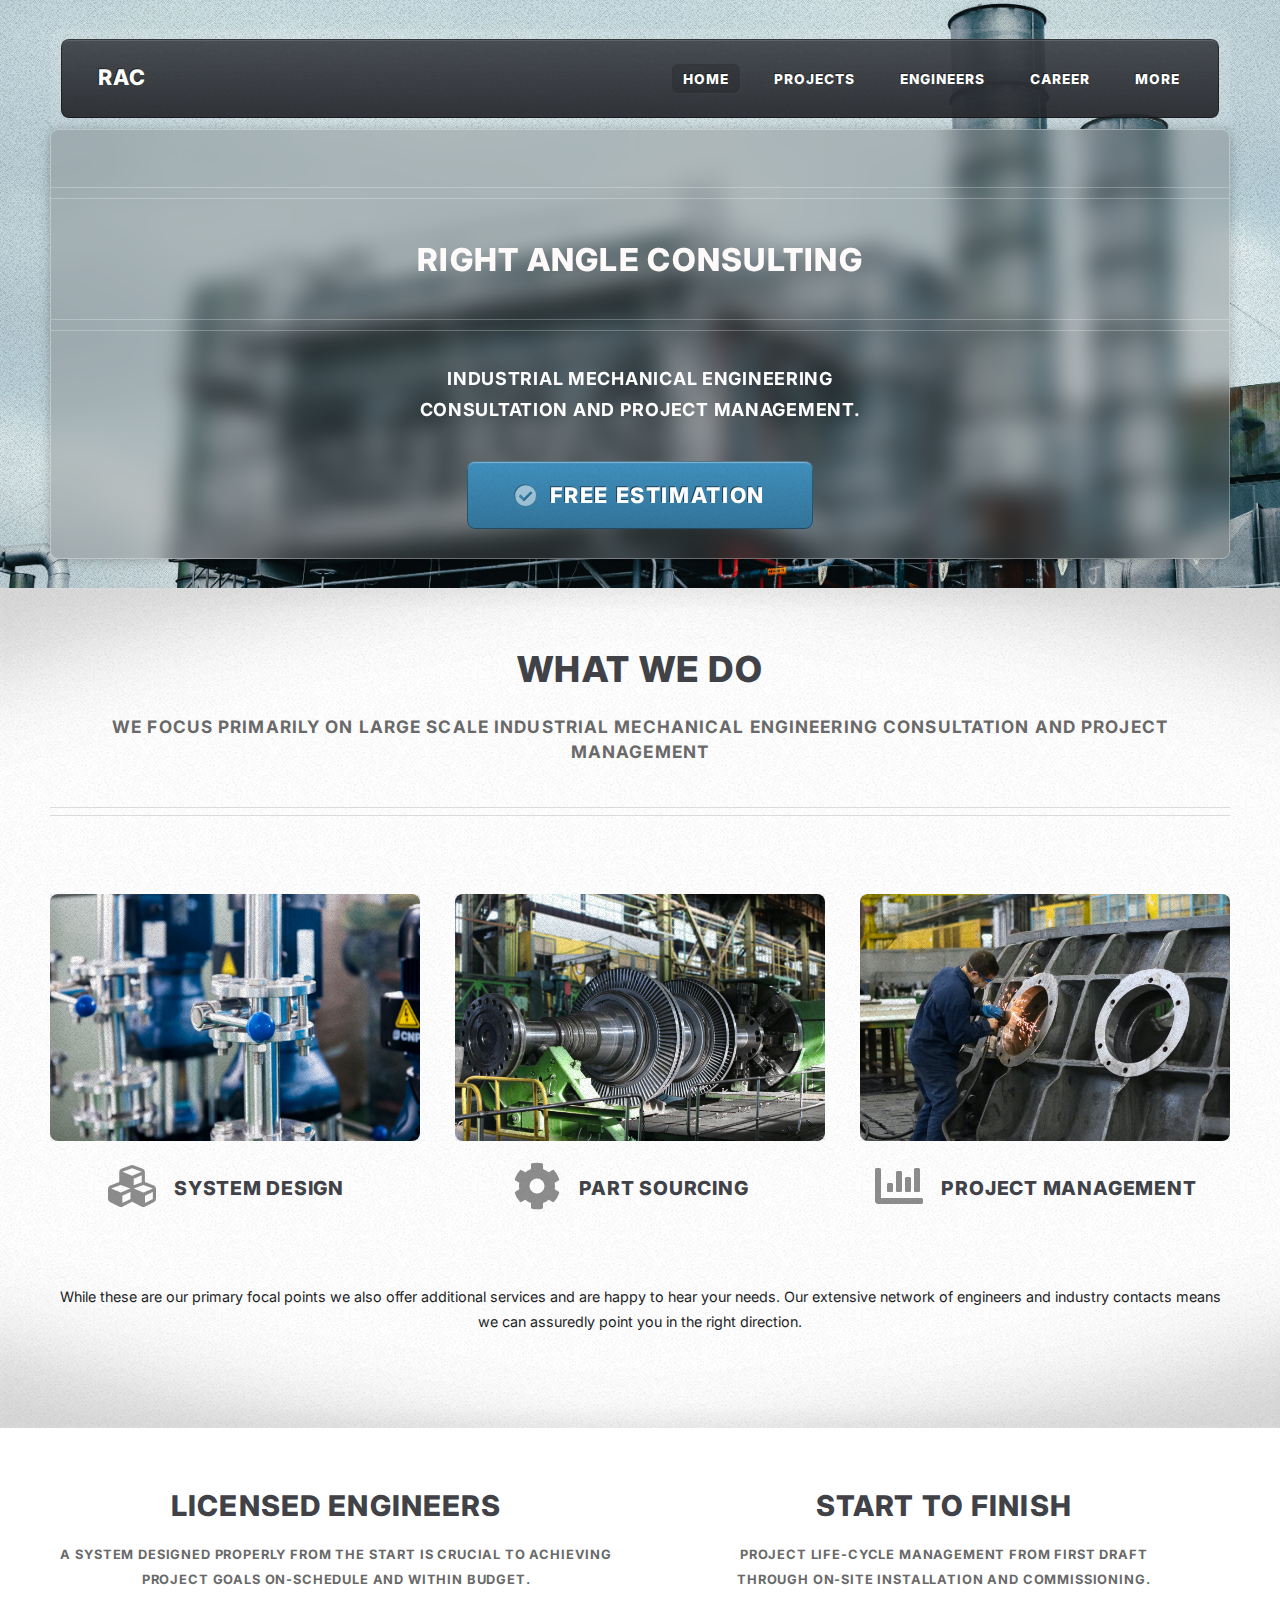
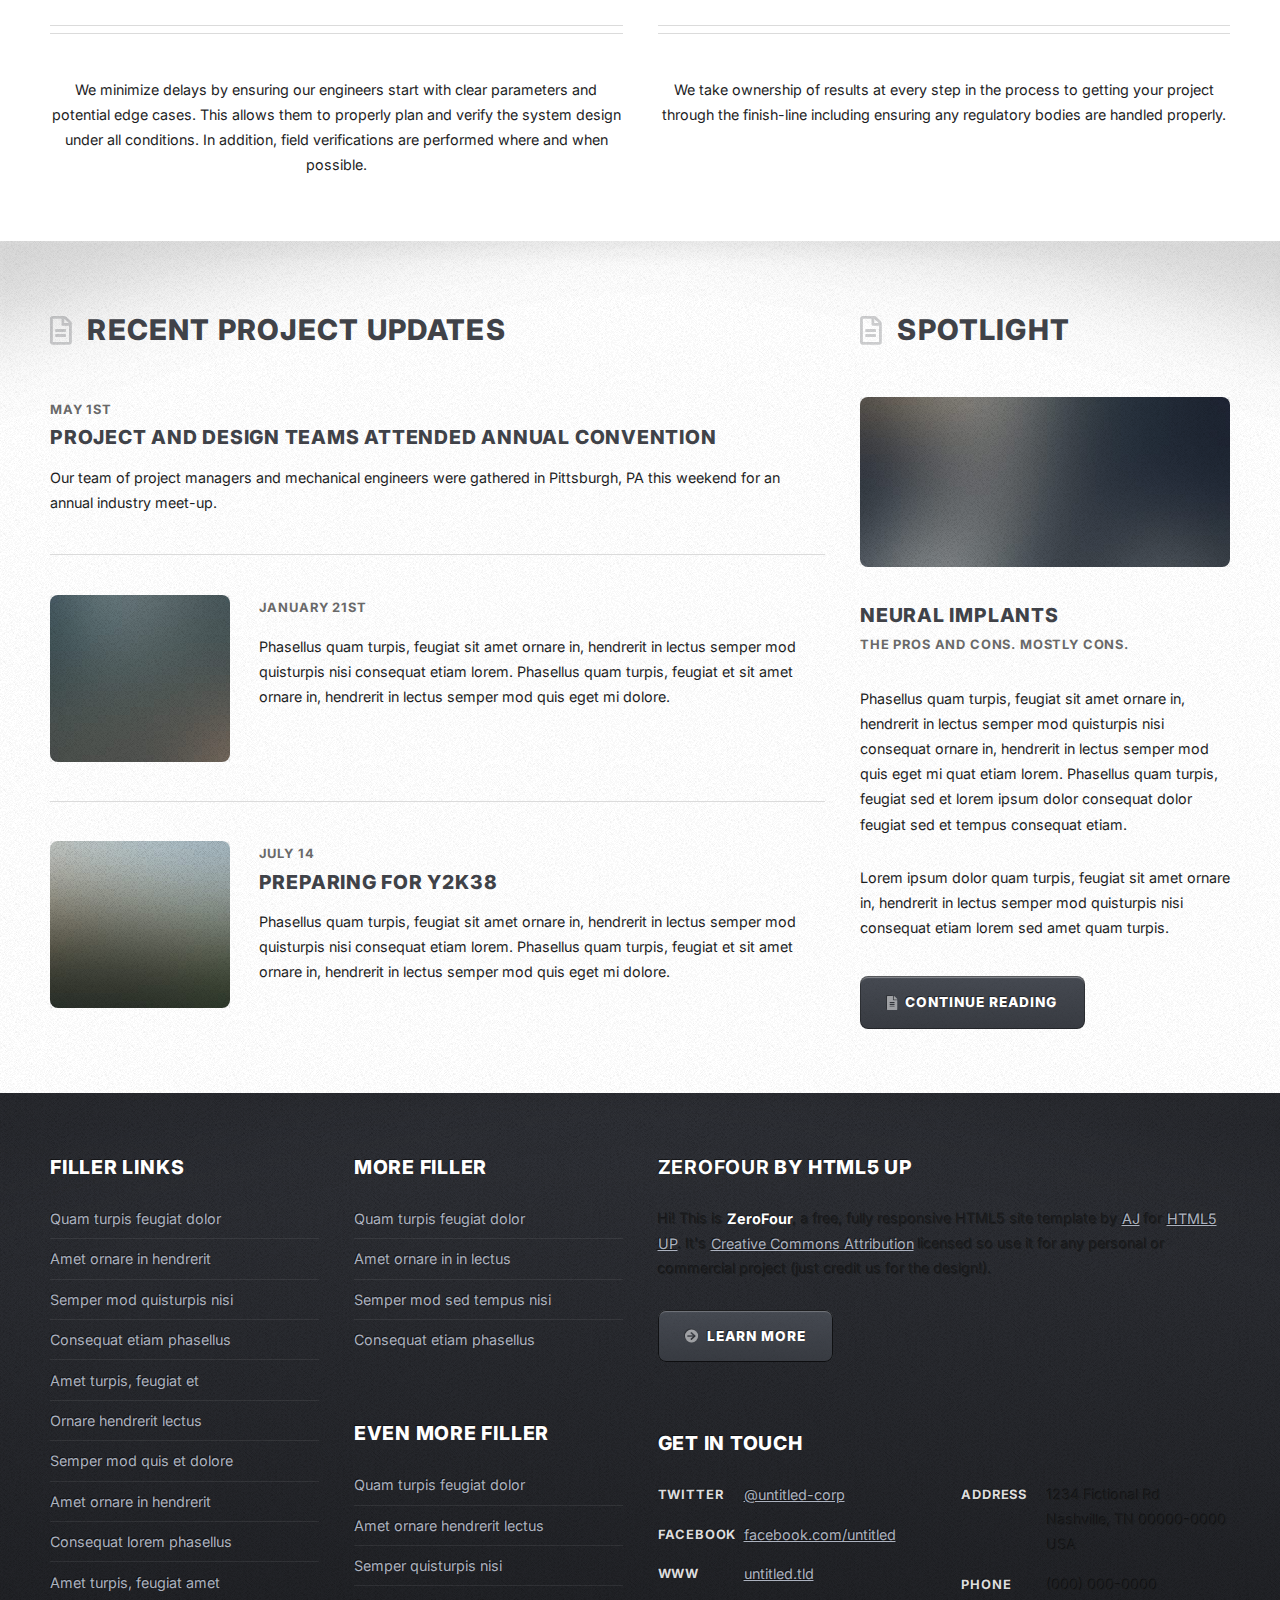
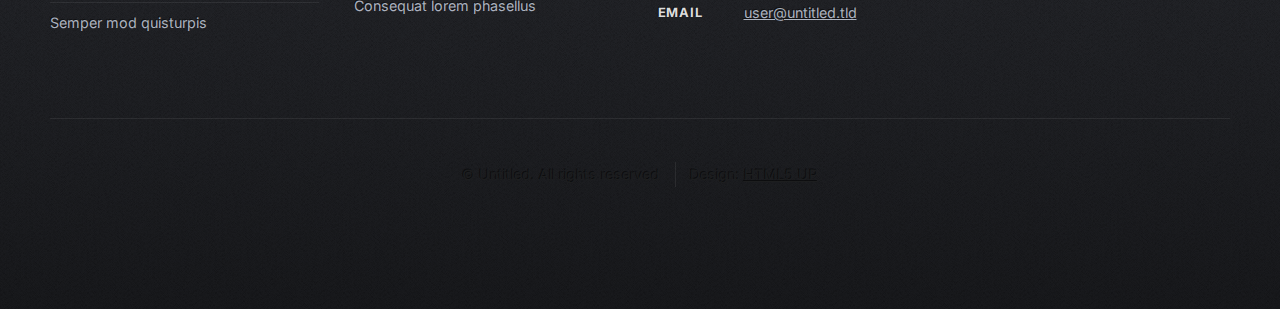
==== commit 25d2fd09: "Began site adaptation for home page" ====
--- a/index.html
+++ b/index.html
@@ -33,18 +33,18 @@
 												<li>
 													<a href="#">More</a>
 													<ul>
-														<li><a href="#">Lorem ipsum dolor</a></li>
-														<li><a href="#">Magna phasellus</a></li>
+														<li><a href="#">Active Regions</a></li>
+														<li><a href="#">Charity</a></li>
 														<li>
-															<a href="#">Phasellus consequat</a>
+															<a href="#">Divisions</a>
 															<ul>
-																<li><a href="#">Lorem ipsum dolor</a></li>
-																<li><a href="#">Phasellus consequat</a></li>
-																<li><a href="#">Magna phasellus</a></li>
-																<li><a href="#">Etiam dolore nisl</a></li>
+																<li><a href="#">Mechanical Design</a></li>
+																<li><a href="#">Project Management</a></li>
+																<li><a href="#">Fabrication Shop</a></li>
+																<li><a href="#">IT Support</a></li>
 															</ul>
 														</li>
-														<li><a href="#">Veroeros feugiat</a></li>
+														<li><a href="#">Careers</a></li>
 													</ul>
 												</li>
 											</ul>
@@ -73,45 +73,42 @@
 									<div class="row">
 										<div class="col-12">
 											<header class="first major">
-												<h2>first section</h2>
-												<p>Lorem ipsum dolor, sit amet consectetur adipisicing elit. Consectetur, ut.<strong>Electrical</strong> ...</p>
+												<h2>What we do</h2>
+												<p>We focus primarily on large scale industrial mechanical engineering consultation and project management</p>
 											</header>
 										</div>
 										<div class="col-4 col-12-medium">
-											<section>
-												<a href="#" class="image featured"><img src="images/pic01.jpg" alt="" /></a>
+											<section  class="percent30">
+												<a href="#" class="image featured"><img src="images/pexels-cang-hai-4440200.jpg" alt="" /></a>
+												<header class="percent30">
+													<header class="second icon solid fa-cubes">
+													<h3>System Design</h3>
+													<!-- <p>Achieve Goal performance and output.</p> -->
+												</header>
+											</section>
+										</div>
+										<div class="col-4 col-12-medium">
+											<section class="percent30">
+												<a href="#" class="image featured"><img src="images/pexels-kateryna-babaieva-3784335.jpg" alt="" /></a>
 												<header class="">
-													<!-- <header class="second icon solid fa-user"> -->
-													<h3>A picture</h3>
-													<p>subtitle</p>
+													<header class="second icon solid fa-cog">
+													<h3>Part Sourcing</h3>
+													<!-- <p>Supplier Management and quality assurance.</p> -->
 												</header>
 											</section>
 										</div>
 										<div class="col-4 col-12-medium">
-											<section>
-												<a href="#" class="image featured"><img src="images/pic02.jpg" alt="" /></a>
-												<header class="">
-													<!-- <header class="second icon solid fa-cog"> -->
-													<h3>A picture</h3>
-													<p>subtitle</p>
+											<section class="percent30">
+												<a href="#" class="image featured"><img src="images/pexels-kateryna-babaieva-2965260.jpg" alt="" /></a>
+												<header>
+													<header class="second icon solid fa-chart-bar">
+													<h3>Project Management</h3>
+													<!-- <p>Project life-cycle management from first spec<br> document through on-site installation and commissioning.</p> -->
 												</header>
 											</section>
 										</div>
-										<div class="col-4 col-12-medium">
-											<section>
-												<a href="#" class="image featured"><img src="images/pic03.jpg" alt="" /></a>
-												<header class="">
-													<!-- <header class="second icon solid fa-chart-bar"> -->
-													<h3>A Picture</h3>
-													<p>subtitle</p>
-												</header>
-											</section>
-										</div>
 										<div class="col-12">
-											<p>Phasellus quam turpis, feugiat sit amet ornare in, hendrerit in lectus. Praesent semper
-											bibendum ipsum, et tristique augue fringilla eu. Vivamus id risus vel dolor auctor euismod
-											quis eget mi. Etiam eu ante risus. Aliquam erat volutpat. Aliquam luctus mattis lectus sit
-											amet pulvinar. Nam nec turpis.</p>
+											<p>While these are our primary focal points we also offer additional services and are happy to hear your needs. Our extensive network of engineers and industry contacts means we can assuredly point you in the right direction.</p>
 										</div>
 									</div>
 								</section>
@@ -127,33 +124,27 @@
 										<div class="col-6 col-12-medium">
 											<section>
 												<header class="major">
-													<h2>And this is a subheading</h2>
-													<p>It’s important but clearly not *that* important</p>
+													<h2>Licensed Engineers</h2>
+													<p>A System designed properly from the start is crucial to achieving project goals on-schedule and within budget.</p>
 												</header>
-												<p>Phasellus quam turpis, feugiat sit amet ornare in, hendrerit in lectus.
-												Praesent semper mod quis eget mi. Etiam eu ante risus. Aliquam erat volutpat.
-												Aliquam luctus et mattis lectus sit amet pulvinar. Nam turpis nisi
-												consequat etiam.</p>
-												<footer>
-													<a href="#" class="button medium icon solid fa-arrow-circle-right">Let's do this</a>
-												</footer>
-											</section>
-										</div>
-										<div class="col-6 col-12-medium">
-											<section>
-												<header class="major">
-													<h2>This is also a subheading</h2>
-													<p>And is as unimportant as the other one</p>
-												</header>
-												<p>Phasellus quam turpis, feugiat sit amet ornare in, hendrerit in lectus.
-												Praesent semper mod quis eget mi. Etiam eu ante risus. Aliquam erat volutpat.
-												Aliquam luctus et mattis lectus sit amet pulvinar. Nam turpis nisi
-												consequat etiam.</p>
-												<footer>
-													<a href="#" class="button medium alt icon solid fa-info-circle">Wait, what?</a>
-												</footer>
-											</section>
-										</div>
+												<p>We minimize delays by ensuring our engineers start with clear parameters and potential edge cases. This allows them to properly plan and verify the system design under all conditions. In addition, field verifications are performed where and when possible.</p>
+													<!-- <footer>
+														<a href="#" class="button medium alt icon solid fa-info-circle">What info is needed?</a>
+													</footer> -->
+												</section>
+											</div>
+											<div class="col-6 col-12-medium">
+												<section>
+													<header class="major">
+														<h2>Start to Finish</h2>
+														<p>Project life-cycle management from first draft<br>through on-site installation and commissioning.</p>
+													</header>
+													<p>We take ownership of results at every step in the process to getting your project through the finish-line including ensuring any regulatory bodies are handled properly.</p>
+													<!-- <footer>
+														<a href="#" class="button medium icon solid fa-arrow-circle-right">Get started</a>
+													</footer> -->
+												</section>
+											</div>
 									</div>
 								</section>
 
@@ -167,19 +158,17 @@
 
 										<!-- Article list -->
 											<section class="box article-list">
-												<h2 class="icon fa-file-alt">Recent Posts</h2>
+												<h2 class="icon fa-file-alt">Recent Project Updates</h2>
 
 												<!-- Excerpt -->
 													<article class="box excerpt">
-														<a href="#" class="image left"><img src="images/pic04.jpg" alt="" /></a>
+														<a href="#" class="image left"><img src="images/pexels-tom-fisk-6060193.jpg" alt="" /></a>
 														<div>
 															<header>
-																<span class="date">July 24</span>
-																<h3><a href="#">Repairing a hyperspace window</a></h3>
+																<span class="date">May 1st</span>
+																<h3><a href="#">Project and Design Teams attended annual convention</a></h3>
 															</header>
-															<p>Phasellus quam turpis, feugiat sit amet ornare in, hendrerit in lectus
-															semper mod quisturpis nisi consequat etiam lorem. Phasellus quam turpis,
-															feugiat et sit amet ornare in, hendrerit in lectus semper mod quis eget mi dolore.</p>
+															<p>Our team of project managers and mechanical engineers were gathered in Pittsburgh, PA this weekend for an annual industry meet-up.</p>
 														</div>
 													</article>
 
@@ -188,8 +177,8 @@
 														<a href="#" class="image left"><img src="images/pic05.jpg" alt="" /></a>
 														<div>
 															<header>
-																<span class="date">July 18</span>
-																<h3><a href="#">Adventuring with a knee injury</a></h3>
+																<span class="date">January 21st</span>
+																<h3><a href="#"></a></h3>
 															</header>
 															<p>Phasellus quam turpis, feugiat sit amet ornare in, hendrerit in lectus
 															semper mod quisturpis nisi consequat etiam lorem. Phasellus quam turpis,
--- a/assets/css/main.css
+++ b/assets/css/main.css
@@ -23,7 +23,8 @@
 	border: 0;
 	font-size: 100%;
 	font: inherit;
-	vertical-align: baseline;}
+	vertical-align: baseline;
+}
 
 article, aside, details, figcaption, figure,
 footer, header, hgroup, menu, nav, section {
@@ -104,7 +105,7 @@
 	body, input, select, textarea {
 		/* font-family: 'Open Sans', sans-serif; */
 		font-family: 'Inter', sans-serif;
-		color: #7b818c;
+		color: #1d1e1f;
 		font-weight: 400;
 		font-size: 11pt;
 		line-height: 1.85em;
@@ -1796,7 +1797,7 @@
 			border-left: 0;
 			border-right: 0;
 			color: rgb(241, 240, 240);
-			color: rgb(0, 0, 0);
+			color: rgb(255, 250, 250);
 			font-size: 2.35em;
 			font-weight: 700;
 			line-height: 1.3em;
@@ -1829,7 +1830,7 @@
 		#banner p {
 			text-transform: uppercase;
 			color: #fff;
-			color: rgb(0, 0, 0);
+			color: rgb(255, 255, 255);
 			font-size: 1.5em;
 			font-weight: 700;
 			line-height: 1.3em;
@@ -1851,7 +1852,7 @@
 /* Wrappers */
 
 	#header-wrapper {
-		background: url("images/bg01.png"), url("../../images/electrical-2476782.jpg");
+		background: url("images/bg01.png"), url("../../images/pexels-brett-sayles-6937714.jpg");
 		background-position: top left, center center;
 		background-size: auto, cover;
 		padding: 3em 0;
@@ -1884,7 +1885,7 @@
 
 		.wrapper.style1 {
 			position: relative;
-			text-shadow: 1px 1px 0 #fff;
+			/* text-shadow: 1px 1px 0 rgb(216, 215, 215); */
 			background-color: #fff;
 			background-image: url("images/bg03.png"), url("images/bg04.png"), url("images/bg02.png");
 			background-repeat: no-repeat, no-repeat, repeat;
@@ -1894,7 +1895,7 @@
 
 		.wrapper.style3 {
 			position: relative;
-			text-shadow: 1px 1px 0 #fff;
+			/* text-shadow: 1px 1px 0 #fff; */
 			background-color: #fff;
 			background-image: url("images/bg03.png"), url("images/bg02.png");
 			background-repeat: no-repeat, repeat;
@@ -2433,8 +2434,8 @@
 
 .frostedGlass{
 	border-radius: 8px;
-	backdrop-filter: blur(20px);
-	background-color: rgba(255, 255, 255, 0.301);
+	backdrop-filter: blur(12px);
+	background-color: rgba(107, 107, 107, 0.301);
 	box-shadow: 0 1px 12px rgba(0, 0, 0, 0.25);
 	border: 1px solid rgba(255, 255, 255, 0.3);
 	padding: 1.5em 1.5em;
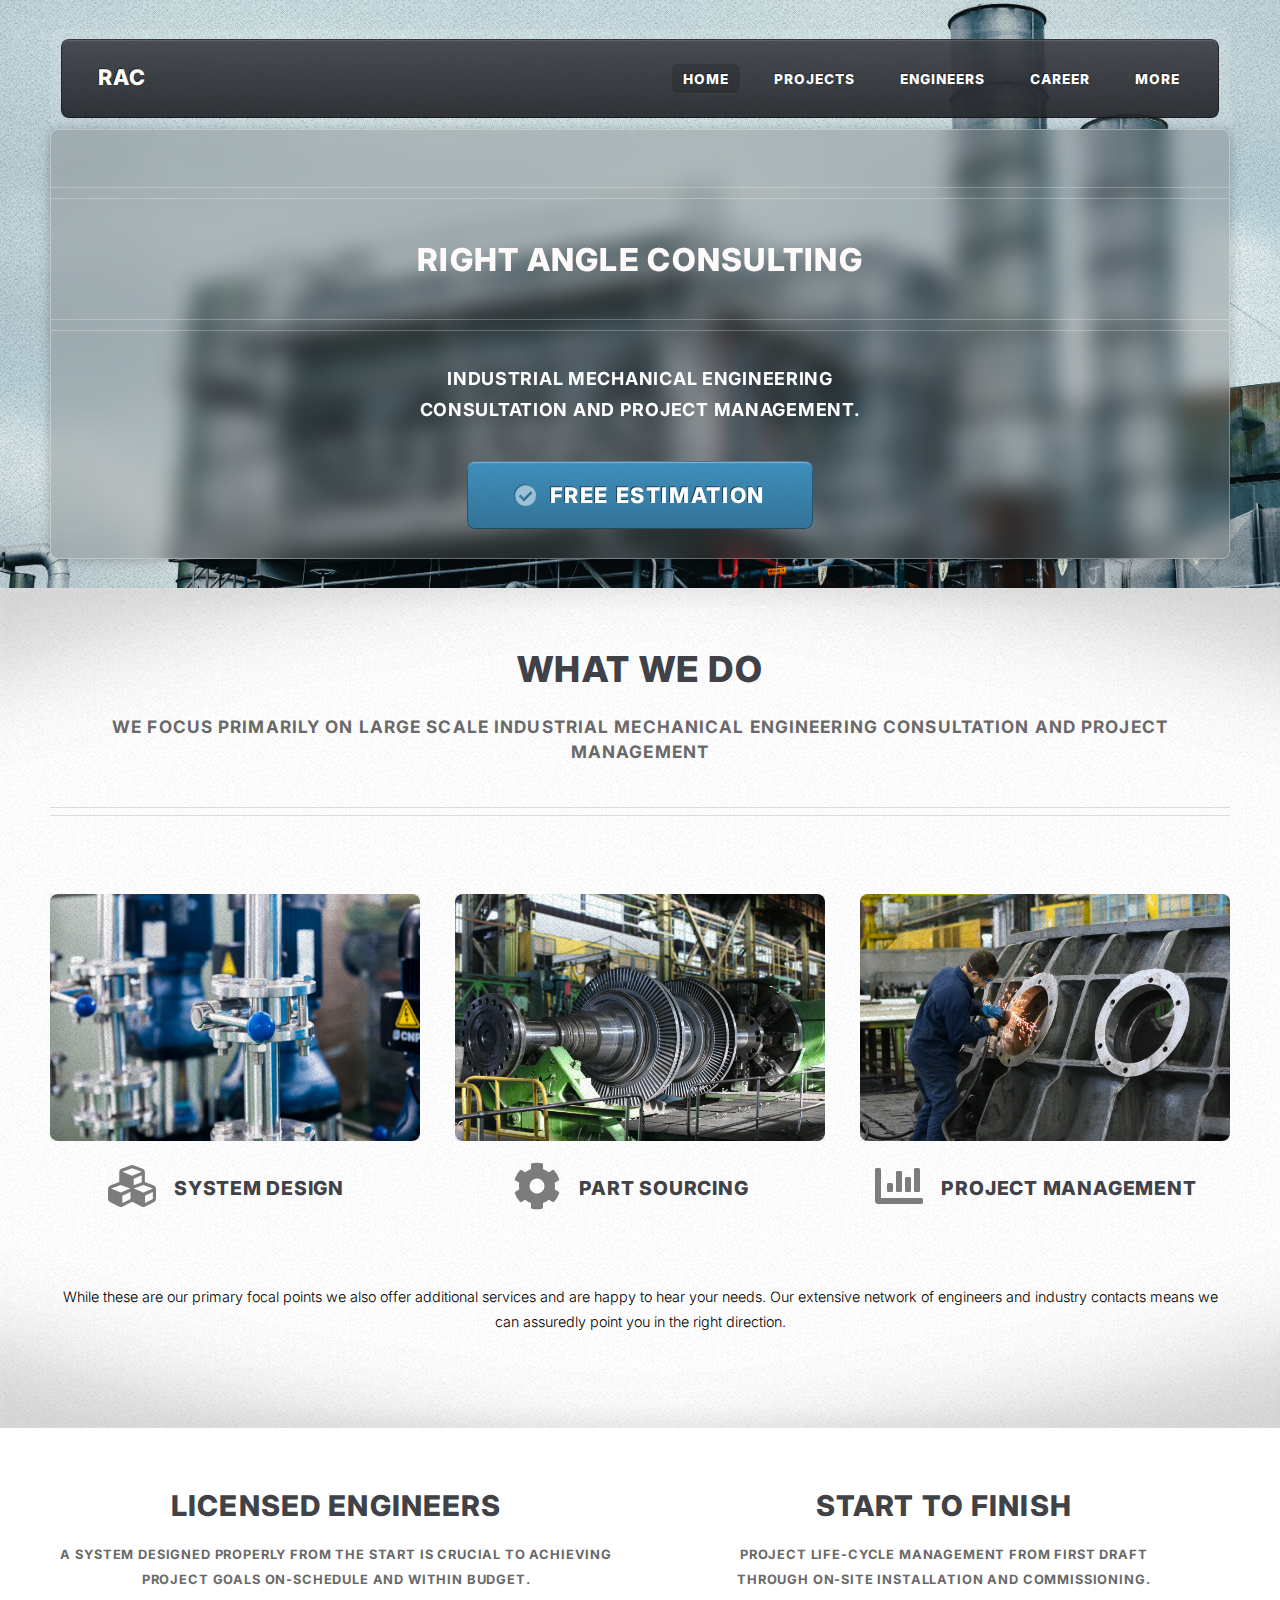
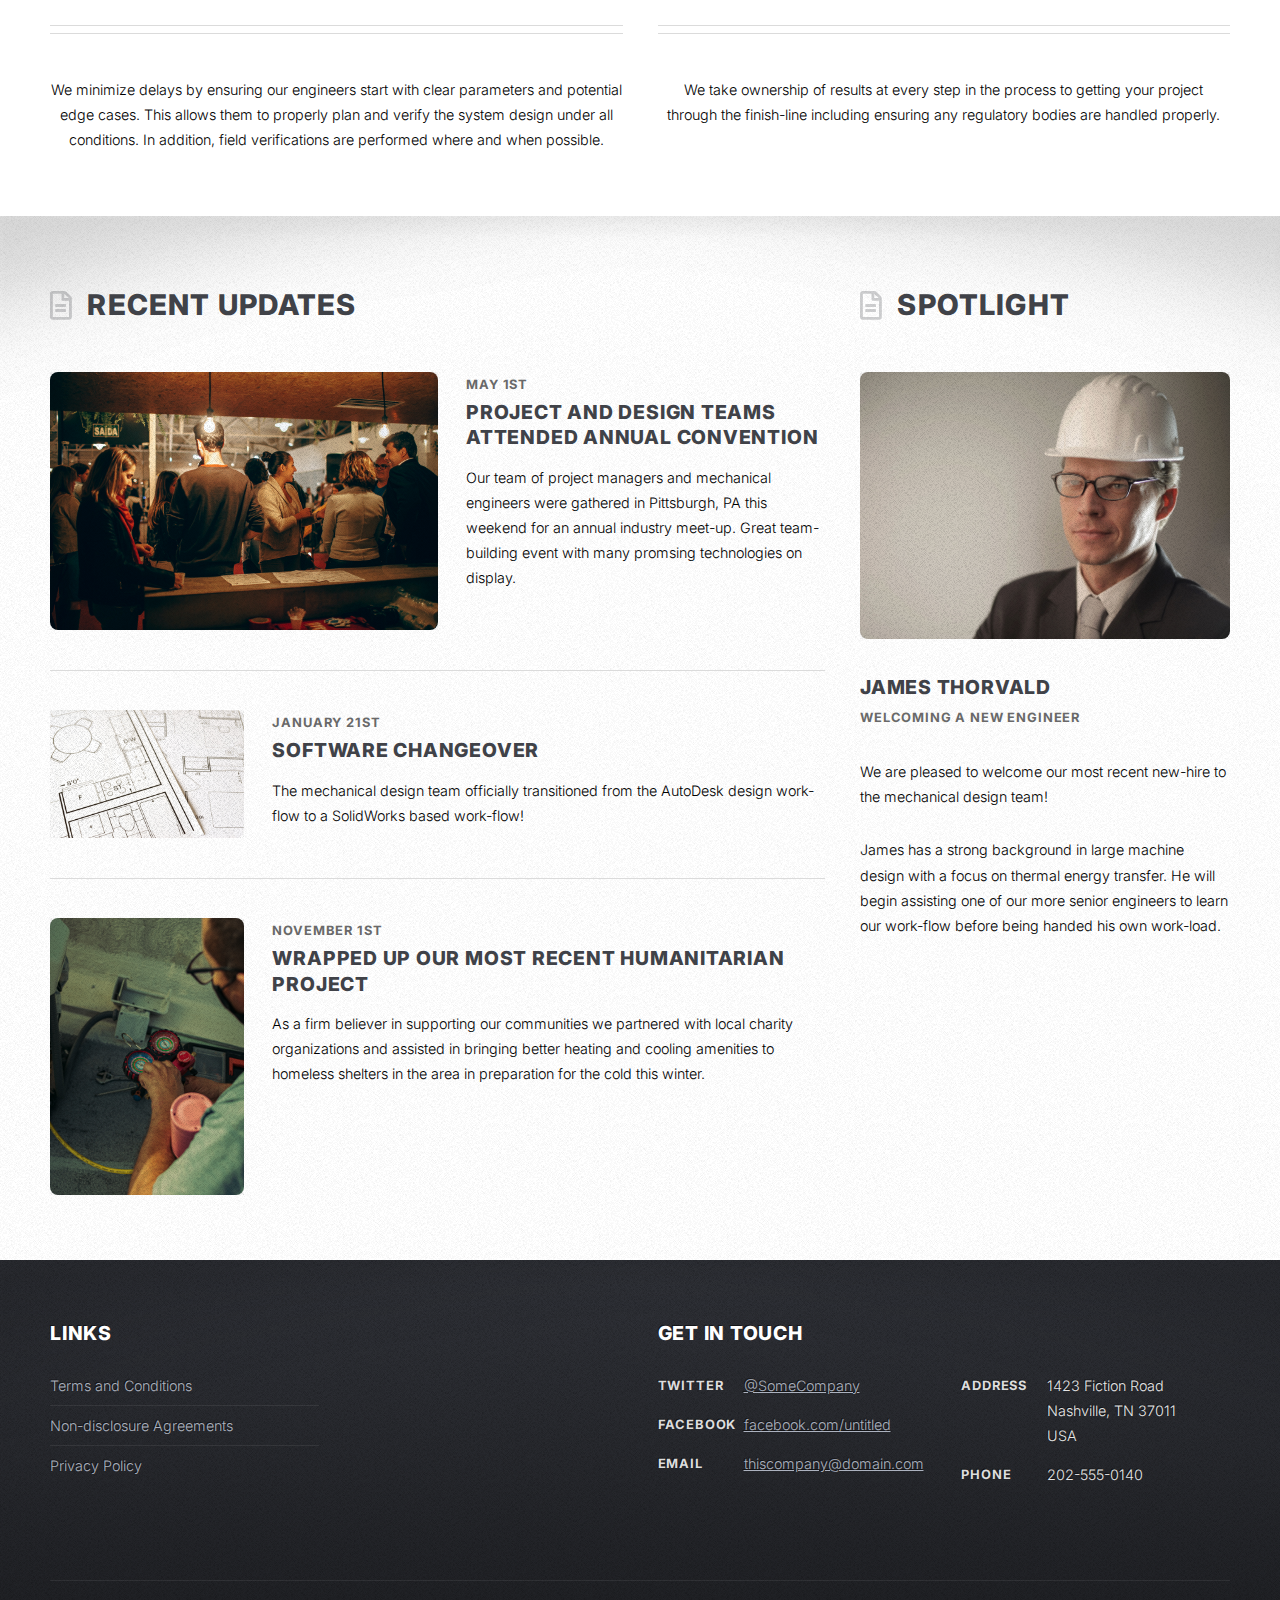
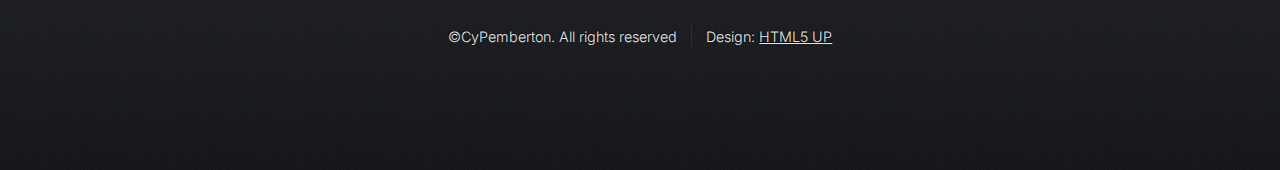
==== commit ac9f90a2: "finished home page first draft" ====
--- a/index.html
+++ b/index.html
@@ -1,7 +1,7 @@
 <!DOCTYPE HTML>
 <html>
 	<head>
-		<title>Zero Mock</title>
+		<title>Engineering Consultation</title>
 		<meta charset="utf-8" />
 		<meta name="viewport" content="width=device-width, initial-scale=1, user-scalable=no" />
 		<link rel="preconnect" href="https://fonts.googleapis.com">
@@ -27,9 +27,14 @@
 										<nav id="nav">
 											<ul>
 												<li class="current_page_item"><a href="index.html">Home</a></li>
-												<li><a href="left-sidebar.html">Projects</a></li>
-												<li><a href="right-sidebar.html">Engineers</a></li>
-												<li><a href="no-sidebar.html">Career</a></li>
+												<li><a href="#">Projects</a></li>
+												<!-- <li><a href="left-sidebar.html">Projects</a></li> -->
+
+												<li><a href="#">Engineers</a></li>
+												<!-- <li><a href="right-sidebar.html">Engineers</a></li> -->
+
+												<li><a href="#">Career</a></li>
+												<!-- <li><a href="no-sidebar.html">Career</a></li> -->
 												<li>
 													<a href="#">More</a>
 													<ul>
@@ -158,45 +163,41 @@
 
 										<!-- Article list -->
 											<section class="box article-list">
-												<h2 class="icon fa-file-alt">Recent Project Updates</h2>
+												<h2 class="icon fa-file-alt">Recent Updates</h2>
 
 												<!-- Excerpt -->
 													<article class="box excerpt">
-														<a href="#" class="image left"><img src="images/pexels-tom-fisk-6060193.jpg" alt="" /></a>
+														<a href="#" class="image left" style="width: 50%;" ><img src="images/pexels-helena-lopes-3700250.jpg" alt="" /></a>
 														<div>
 															<header>
 																<span class="date">May 1st</span>
 																<h3><a href="#">Project and Design Teams attended annual convention</a></h3>
 															</header>
-															<p>Our team of project managers and mechanical engineers were gathered in Pittsburgh, PA this weekend for an annual industry meet-up.</p>
+															<p>Our team of project managers and mechanical engineers were gathered in Pittsburgh, PA this weekend for an annual industry meet-up. Great team-building event with many promsing technologies on display.</p>
 														</div>
 													</article>
 
 												<!-- Excerpt -->
 													<article class="box excerpt">
-														<a href="#" class="image left"><img src="images/pic05.jpg" alt="" /></a>
+														<a href="#" class="image left"style="width: 25%;"><img src="images/pexels-pixabay-271667.jpg"  alt="" /></a>
 														<div>
 															<header>
 																<span class="date">January 21st</span>
-																<h3><a href="#"></a></h3>
+																<h3><a href="#">Software changeover</a></h3>
 															</header>
-															<p>Phasellus quam turpis, feugiat sit amet ornare in, hendrerit in lectus
-															semper mod quisturpis nisi consequat etiam lorem. Phasellus quam turpis,
-															feugiat et sit amet ornare in, hendrerit in lectus semper mod quis eget mi dolore.</p>
+															<p>The mechanical design team officially transitioned from the AutoDesk design work-flow to a SolidWorks based work-flow!</p>
 														</div>
 													</article>
 
 												<!-- Excerpt -->
 													<article class="box excerpt">
-														<a href="#" class="image left"><img src="images/pic06.jpg" alt="" /></a>
+														<a href="#" class="image left" style="width: 25%;"><img src="images/pexels-josé-andrés-pacheco-cortes-6471912.jpg" alt="" /></a>
 														<div>
 															<header>
-																<span class="date">July 14</span>
-																<h3><a href="#">Preparing for Y2K38</a></h3>
+																<span class="date">November 1st</span>
+																<h3><a href="#">Wrapped up our most recent humanitarian project </a></h3>
 															</header>
-															<p>Phasellus quam turpis, feugiat sit amet ornare in, hendrerit in lectus
-															semper mod quisturpis nisi consequat etiam lorem. Phasellus quam turpis,
-															feugiat et sit amet ornare in, hendrerit in lectus semper mod quis eget mi dolore.</p>
+															<p>As a firm believer in supporting our communities we partnered with local charity organizations and assisted in bringing better heating and cooling amenities to homeless shelters in the area in preparation for the cold this winter.</p>
 														</div>
 													</article>
 
@@ -208,20 +209,17 @@
 											<section class="box spotlight">
 												<h2 class="icon fa-file-alt">Spotlight</h2>
 												<article>
-													<a href="#" class="image featured"><img src="images/pic07.jpg" alt=""></a>
+													<a href="#" class="image featured"><img src="images/pexels-andrea-piacquadio-3776969.jpg" alt=""></a>
 													<header>
-														<h3><a href="#">Neural Implants</a></h3>
-														<p>The pros and cons. Mostly cons.</p>
+														<h3><a href="#">James Thorvald</a></h3>
+														<p>Welcoming a New Engineer</p>
 													</header>
-													<p>Phasellus quam turpis, feugiat sit amet ornare in, hendrerit in lectus semper mod
-													quisturpis nisi consequat ornare in, hendrerit in lectus semper mod quis eget mi quat etiam
-													lorem. Phasellus quam turpis, feugiat sed et lorem ipsum dolor consequat dolor feugiat sed
-													et tempus consequat etiam.</p>
-													<p>Lorem ipsum dolor quam turpis, feugiat sit amet ornare in, hendrerit in lectus semper
-													mod quisturpis nisi consequat etiam lorem sed amet quam turpis.</p>
-													<footer>
+													<p>We are pleased to welcome our most recent new-hire to the mechanical design team!</p>
+													<p>James has a strong background in large machine design with a focus on thermal energy transfer.
+													He will begin assisting one of our more senior engineers to learn our work-flow before being handed his own work-load.</p>
+													<!-- <footer>
 														<a href="#" class="button alt icon solid fa-file-alt">Continue Reading</a>
-													</footer>
+													</footer> -->
 												</article>
 											</section>
 
@@ -240,19 +238,19 @@
 
 								<!-- Links -->
 									<section>
-										<h2>Filler Links</h2>
+										<h2>Links</h2>
 										<ul class="divided">
-											<li><a href="#">Quam turpis feugiat dolor</a></li>
-											<li><a href="#">Amet ornare in hendrerit </a></li>
-											<li><a href="#">Semper mod quisturpis nisi</a></li>
-											<li><a href="#">Consequat etiam phasellus</a></li>
-											<li><a href="#">Amet turpis, feugiat et</a></li>
-											<li><a href="#">Ornare hendrerit lectus</a></li>
+											<li><a href="#">Terms and Conditions</a></li>
+											<li><a href="#">Non-disclosure Agreements</a></li>
+											<li><a href="#">Privacy Policy</a></li>
+											<!-- <li><a href="#">Consequat etiam phasellus</a></li>
+											<li><a href="#">Amet turpis, feugiat et</a></li> -->
+											<!-- <li><a href="#">Ornare hendrerit lectus</a></li>
 											<li><a href="#">Semper mod quis et dolore</a></li>
 											<li><a href="#">Amet ornare in hendrerit</a></li>
 											<li><a href="#">Consequat lorem phasellus</a></li>
 											<li><a href="#">Amet turpis, feugiat amet</a></li>
-											<li><a href="#">Semper mod quisturpis</a></li>
+											<li><a href="#">Semper mod quisturpis</a></li> -->
 										</ul>
 									</section>
 
@@ -260,7 +258,7 @@
 							<div class="col-3 col-6-medium col-12-small">
 
 								<!-- Links -->
-									<section>
+									<!-- <section>
 										<h2>More Filler</h2>
 										<ul class="divided">
 											<li><a href="#">Quam turpis feugiat dolor</a></li>
@@ -268,10 +266,10 @@
 											<li><a href="#">Semper mod sed tempus nisi</a></li>
 											<li><a href="#">Consequat etiam phasellus</a></li>
 										</ul>
-									</section>
+									</section> -->
 
 								<!-- Links -->
-									<section>
+									<!-- <section>
 										<h2>Even More Filler</h2>
 										<ul class="divided">
 											<li><a href="#">Quam turpis feugiat dolor</a></li>
@@ -279,21 +277,21 @@
 											<li><a href="#">Semper quisturpis nisi</a></li>
 											<li><a href="#">Consequat lorem phasellus</a></li>
 										</ul>
-									</section>
+									</section> -->
 
 							</div>
 							<div class="col-6 col-12-medium imp-medium">
 
 								<!-- About -->
-									<section>
+									<!-- <section>
 										<h2><strong>ZeroFour</strong> by HTML5 UP</h2>
-										<p>Hi! This is <strong>ZeroFour</strong>, a free, fully responsive HTML5 site
+										<p class = "needDarker">Hi! This is <strong>ZeroFour</strong>, a free, fully responsive HTML5 site
 										template by <a href="http://twitter.com/ajlkn">AJ</a> for <a href="http://html5up.net/">HTML5 UP</a>.
 										It's <a href="http://html5up.net/license/">Creative Commons Attribution</a>
 										licensed so use it for any personal or commercial project (just credit us
 										for the design!).</p>
 										<a href="#" class="button alt icon solid fa-arrow-circle-right">Learn More</a>
-									</section>
+									</section> -->
 
 								<!-- Contact -->
 									<section>
@@ -303,25 +301,25 @@
 												<div class="col-6 col-12-small">
 													<dl class="contact">
 														<dt>Twitter</dt>
-														<dd><a href="#">@untitled-corp</a></dd>
+														<dd><a href="#">@SomeCompany</a></dd>
 														<dt>Facebook</dt>
 														<dd><a href="#">facebook.com/untitled</a></dd>
-														<dt>WWW</dt>
-														<dd><a href="#">untitled.tld</a></dd>
+														 <!-- <dt>WWW.</dt>
+														<dd><a href="#">untitled.tld</a></dd> -->
 														<dt>Email</dt>
-														<dd><a href="#">user@untitled.tld</a></dd>
+														<dd><a href="#">thiscompany@domain.com</a></dd>
 													</dl>
 												</div>
 												<div class="col-6 col-12-small">
 													<dl class="contact">
 														<dt>Address</dt>
-														<dd>
-															1234 Fictional Rd<br />
-															Nashville, TN 00000-0000<br />
+														<dd class = "needDarker">
+															1423 Fiction Road<br />
+															Nashville, TN 37011<br />
 															USA
 														</dd>
 														<dt>Phone</dt>
-														<dd>(000) 000-0000</dd>
+														<dd class = "needDarker">202-555-0140</dd>
 													</dl>
 												</div>
 											</div>
@@ -332,7 +330,7 @@
 							<div class="col-12">
 								<div id="copyright">
 									<ul class="menu">
-										<li>&copy; Untitled. All rights reserved</li><li>Design: <a href="http://html5up.net">HTML5 UP</a></li>
+										<li class = "needDarker">&copy;CyPemberton. All rights reserved</li><li class = "needDarker">Design: <a href="#">HTML5 UP</a></li>
 									</ul>
 								</div>
 							</div>
--- a/assets/css/main.css
+++ b/assets/css/main.css
@@ -105,8 +105,8 @@
 	body, input, select, textarea {
 		/* font-family: 'Open Sans', sans-serif; */
 		font-family: 'Inter', sans-serif;
-		color: #1d1e1f;
-		font-weight: 400;
+		color: #000000;
+		font-weight: 300;
 		font-size: 11pt;
 		line-height: 1.85em;
 	}
@@ -2431,7 +2431,9 @@
 
 	}
 
-
+.needDarker{
+	color: #e6e6e6;
+}
 .frostedGlass{
 	border-radius: 8px;
 	backdrop-filter: blur(12px);
